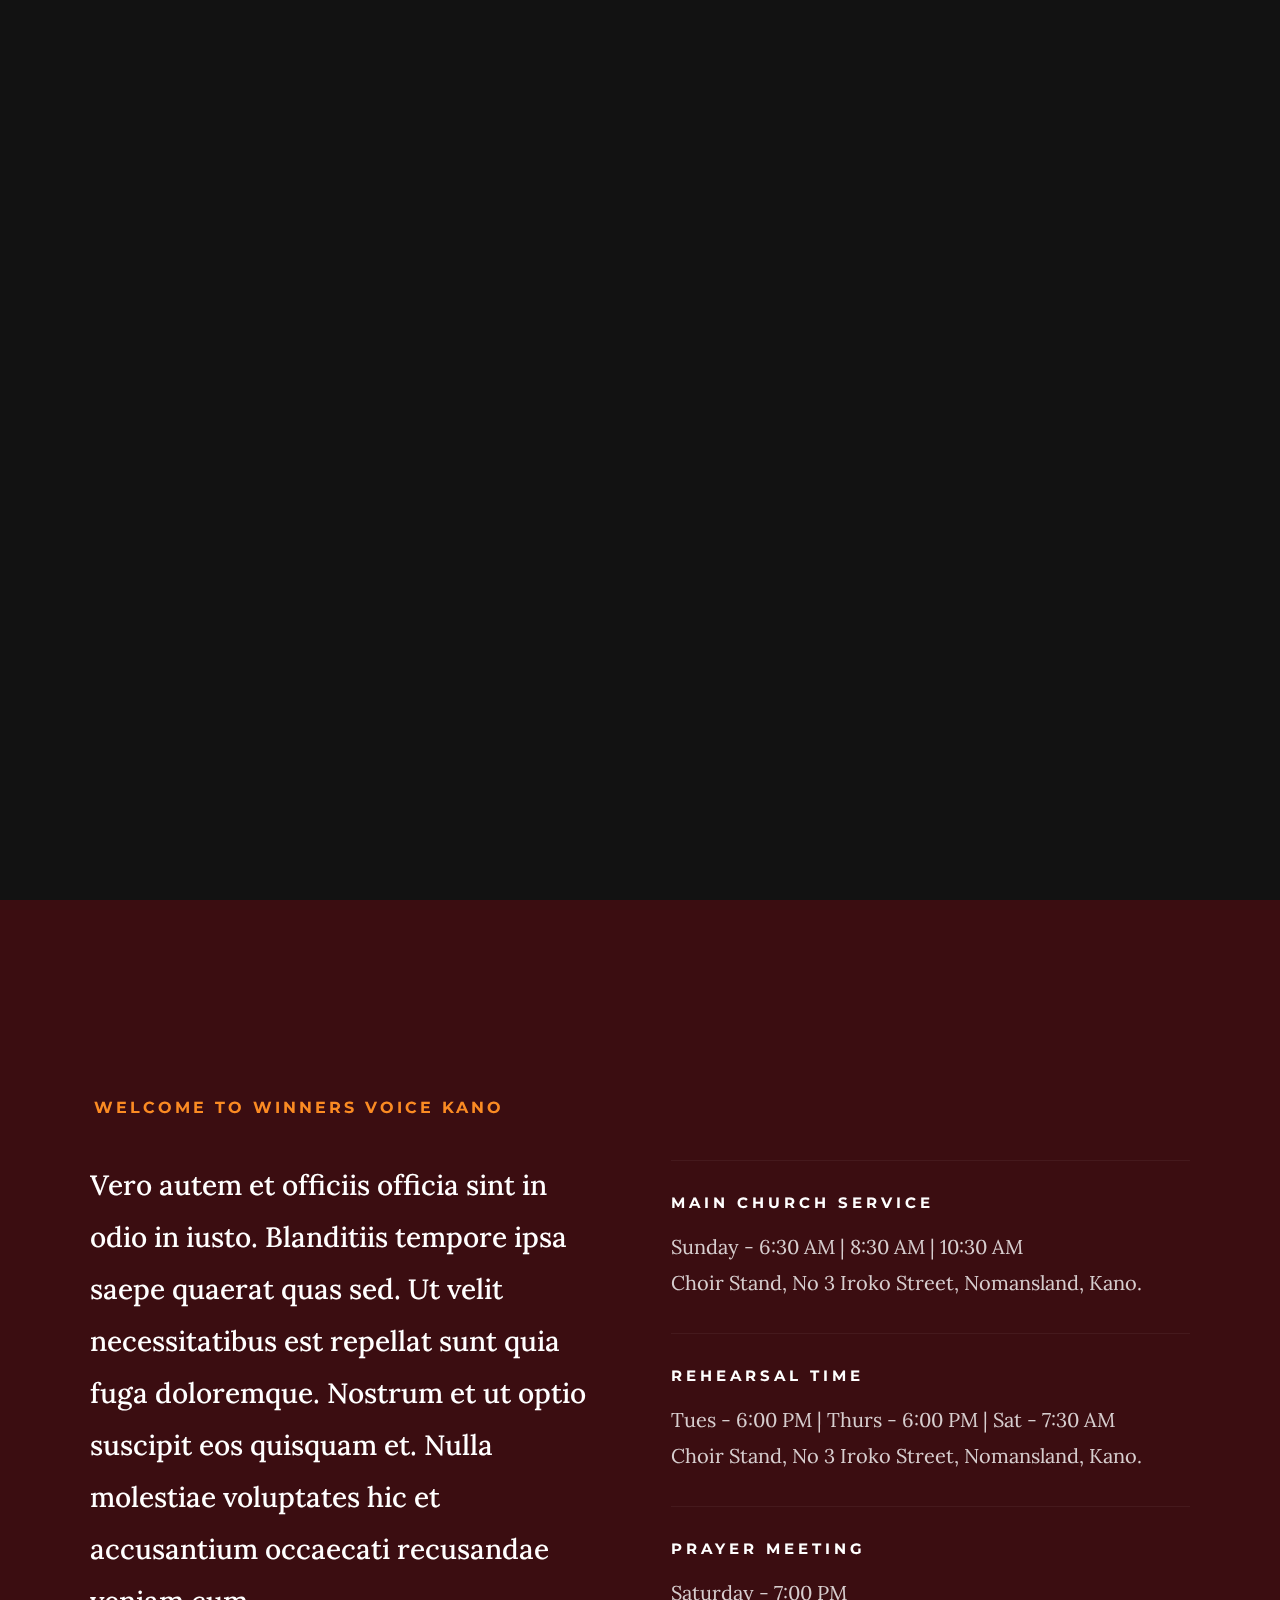
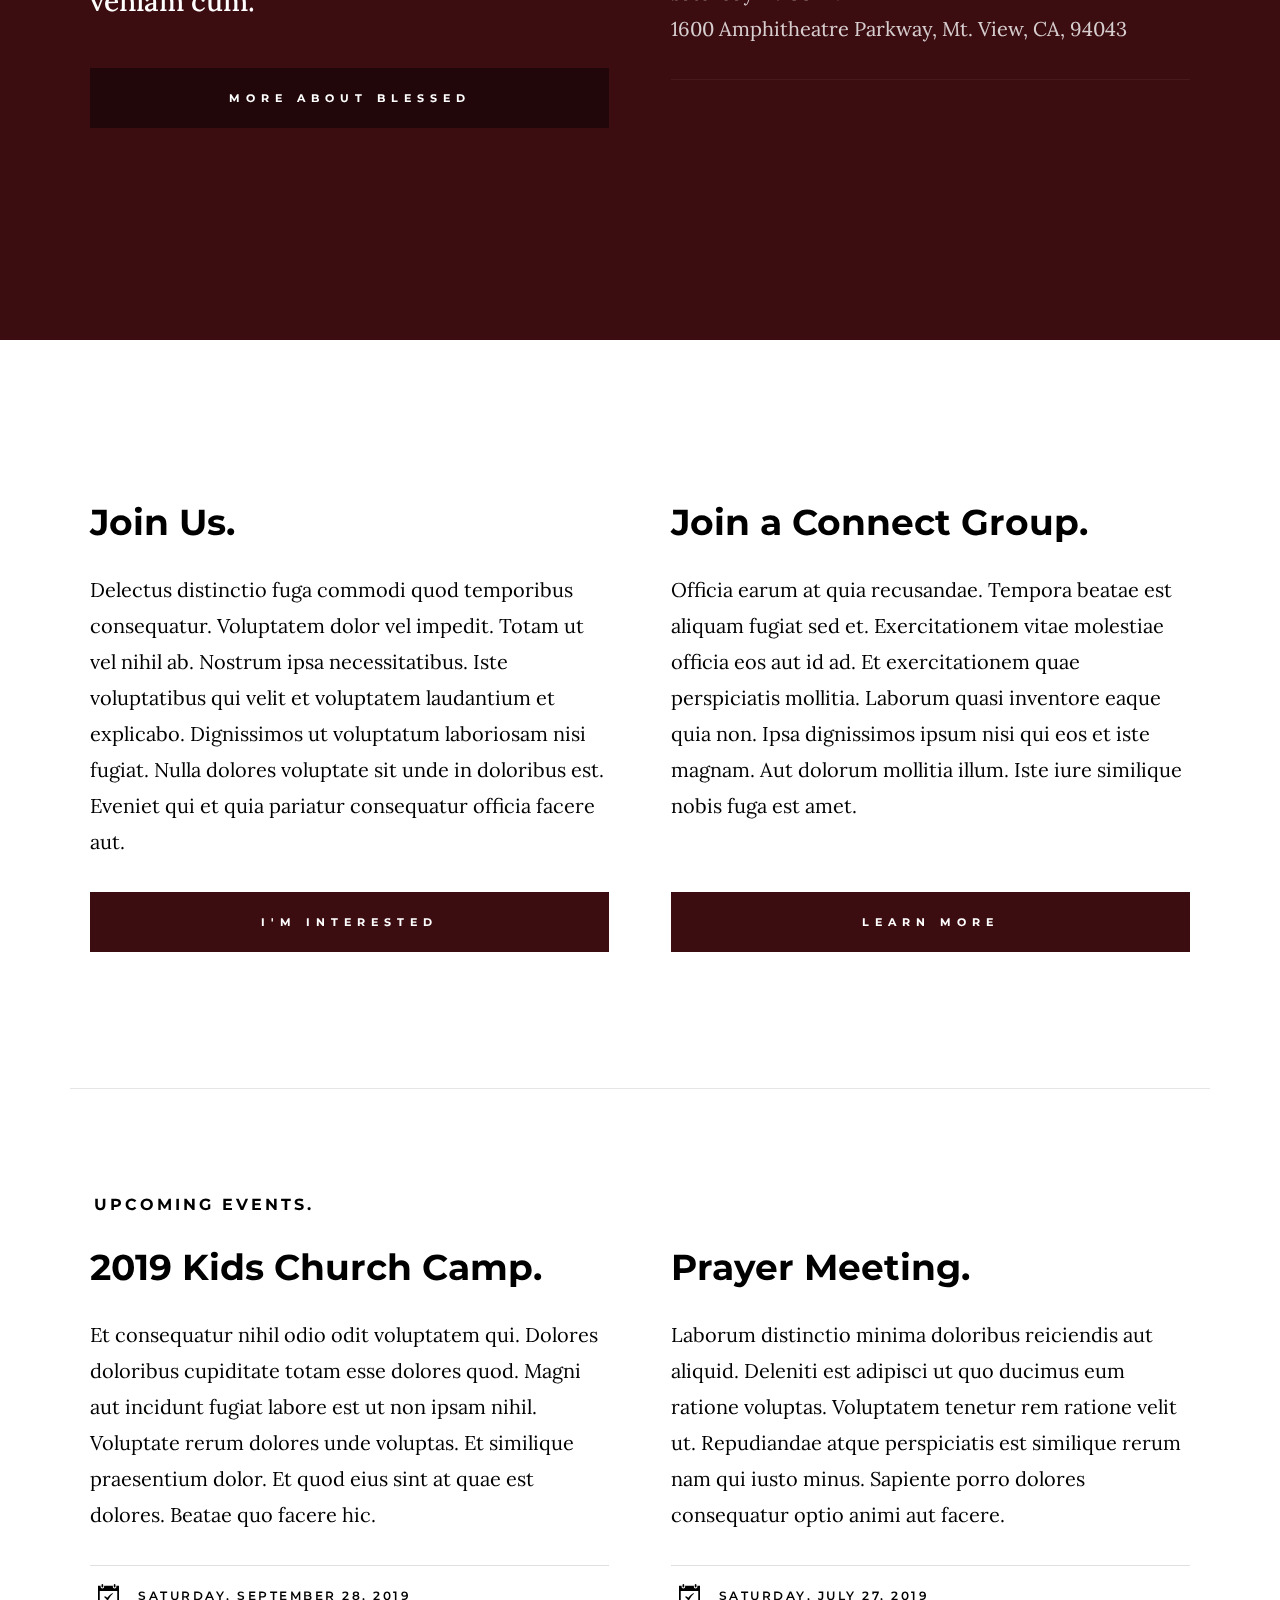
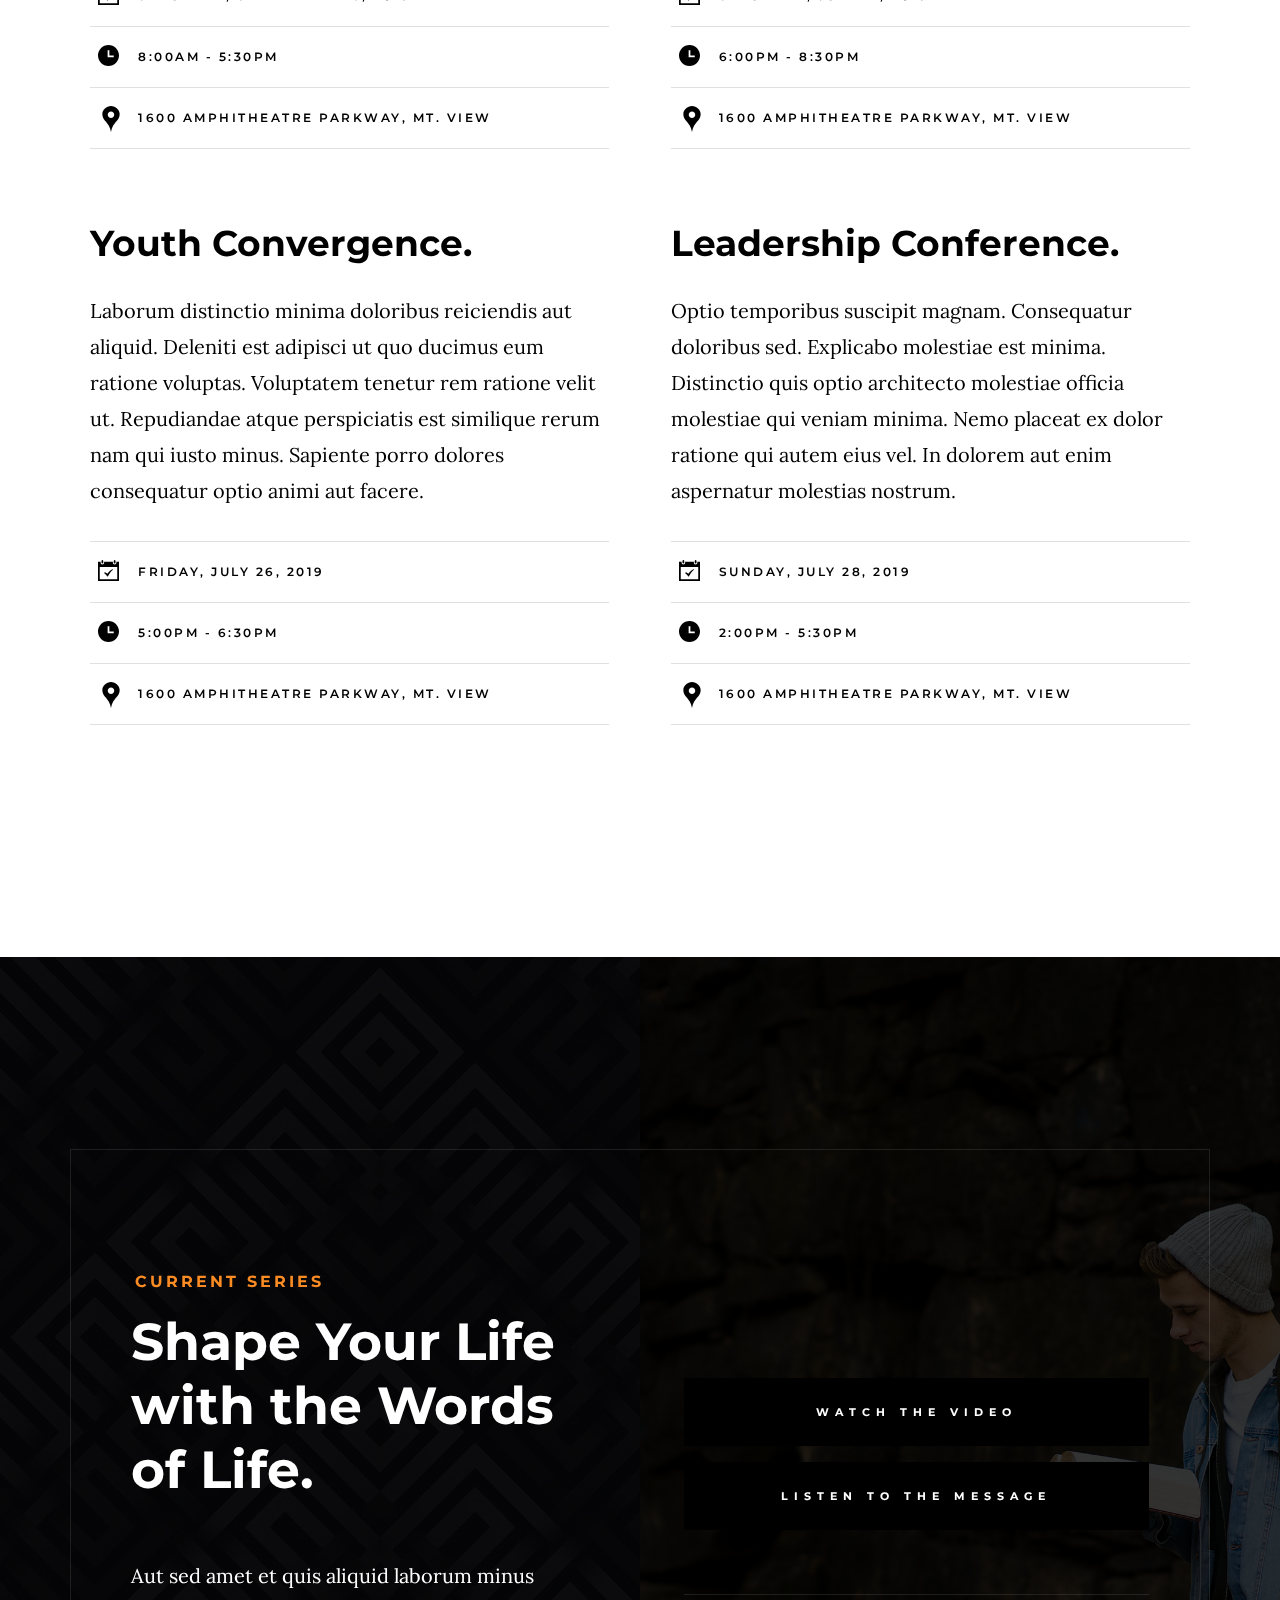
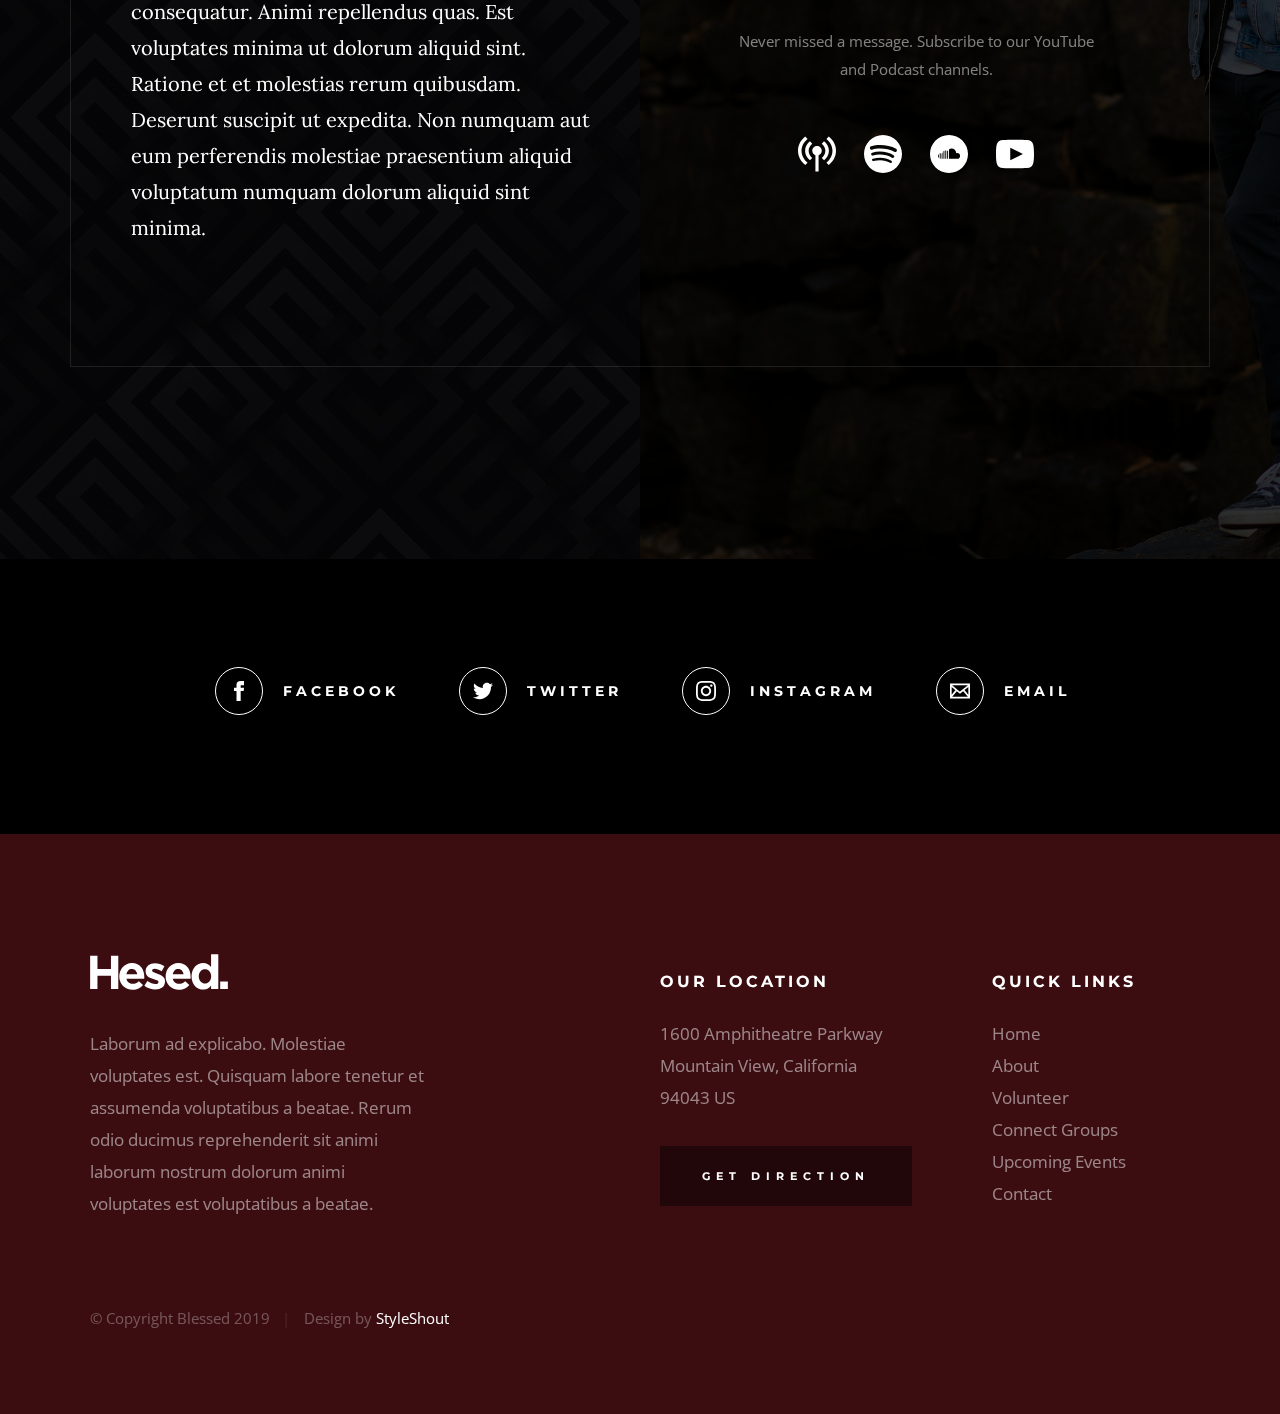
==== index.html @ c9f9454e "first commit" ====
<!DOCTYPE html>
<html class="no-js" lang="en">
<head>

    <!--- basic page needs
    ================================================== -->
    <meta charset="utf-8">
    <title>LFCKano</title>
    <meta name="description" content="">
    <meta name="author" content="">

    <!-- mobile specific metas
    ================================================== -->
    <meta name="viewport" content="width=device-width, initial-scale=1">

    <!-- CSS
    ================================================== -->
    <link rel="stylesheet" href="css/base.css">
    <link rel="stylesheet" href="css/main.css">

    <!-- script
    ================================================== -->
    <script src="js/modernizr.js"></script>

    <!-- favicons
    ================================================== -->
    <link rel="apple-touch-icon" sizes="180x180" href="apple-touch-icon.png">
    <link rel="icon" type="image/png" sizes="32x32" href="favicon-32x32.png">
    <link rel="icon" type="image/png" sizes="16x16" href="favicon-16x16.png">
    <link rel="manifest" href="site.webmanifest">

</head>

<body id="top">

    <!-- preloader
    ================================================== -->
    <div id="preloader">
        <div id="loader" class="dots-jump">
            <div></div>
            <div></div>
            <div></div>
        </div>
    </div>


    <!-- header
    ================================================== -->
    <header class="s-header">

        <div class="header-logo">
            <a class="site-logo" href="index.html">
                <h5 class="text-white">Winners Voices Kano</h5>
            </a>
        </div>

        <nav class="header-nav-wrap">
            <ul class="header-nav">
                <li class="current"><a href="index.html" title="Home">Home</a></li>
                <li><a href="about.html" title="About">About</a></li>
                <li><a href="events.html" title="Services">Events</a></li>
                <li><a href="contact.html" title="Contact us">Contact</a></li>	
            </ul>
        </nav>

        <a class="header-menu-toggle" href="#0"><span>Menu</span></a>

    </header> <!-- end s-header -->


    <!-- hero
    ================================================== -->
    <section class="s-hero" data-parallax="scroll" data-image-src="images/hero-bg-3000.jpg" data-natural-width=3000 data-natural-height=2000 data-position-y=center>

        <div class="hero-left-bar"></div>

        <div class="row hero-content">

            <div class="column large-full hero-content__text">
                <div>
                    <h1>
                        Caliberate 2024 <br><br>
                        <p class="font-32">
                            Knowing God 
                        For Yourself
                        </p> 
                        <p class="font-18">Dan 11:32, John 8:32, Prov 11:9</p>
                    </h1>
                    
                </div>

                <div class="hero-content__buttons">
                    <a href="events.html" class="btn btn--stroke">Upcoming Events</a>
                    <a href="about.html" class="btn btn--stroke">About Us</a>
                </div>
            </div> <!-- end hero-content__text -->

        </div> <!-- end hero-content -->

        <ul class="hero-social">
            <li class="hero-social__title">Follow Us</li>
            <li>
                <a href="#0" title="">Facebook</a>
            </li>
            <li>
                <a href="#0" title="">YouTube</a>
            </li>
            <li>
                <a href="#0" title="">Instagram</a>
            </li>
        </ul> <!-- end hero-social -->

        <div class="hero-scroll">
            <a href="#about" class="scroll-link smoothscroll">
                Scroll For More
            </a>
        </div> <!-- end hero-scroll -->

    </section> <!-- end s-hero -->


    <!-- about
    ================================================== -->
    <section id="about" class="s-about">

        <div class="row row-y-center about-content">

            <div class="column large-half medium-full">
                <h3 class="subhead">Welcome to Winners Voice Kano</h3>
                <p class="lead">
                Vero autem et officiis officia sint in odio in iusto. 
                Blanditiis tempore ipsa saepe quaerat quas sed. Ut velit 
                necessitatibus est repellat sunt quia fuga doloremque. 
                Nostrum et ut optio suscipit eos quisquam et. Nulla molestiae 
                voluptates hic et accusantium occaecati recusandae veniam cum.
                </p>
                <a href="about.html" class="btn btn--primary btn--about">More About Blessed</a>
            </div>

            <div class="column large-half medium-full">
                <ul class="about-sched">
                    <li>
                        <h4>Main Church Service</h4>
                        <p>
                        Sunday - 6:30 AM | 8:30 AM | 10:30 AM <br>
                        Choir Stand, No 3 Iroko Street, Nomansland, Kano.
                        </p>
                    </li>
                    <li>
                        <h4>Rehearsal Time</h4>
                        <p>
                        Tues - 6:00 PM | Thurs - 6:00 PM | Sat - 7:30 AM <br>
                        Choir Stand, No 3 Iroko Street, Nomansland, Kano.
                        </p>
                    </li>
                    <li>
                        <h4>Prayer Meeting</h4>
                        <p>
                        Saturday - 7:00 PM <br>
                        1600 Amphitheatre Parkway, Mt. View, CA, 94043
                        </p>
                    </li>
                </ul> <!-- end about-sched-->
            </div>

        </div> <!-- end about-content -->

    </section> <!-- end s-about -->


    <!-- connect
    ================================================== -->
    <section class="s-connect">

        <div class="row connect-content">
            <div class="column large-half tab-full">
                <h3 class="display-1">Join Us.</h3>
                <p>
                Delectus distinctio fuga commodi quod temporibus consequatur. 
                Voluptatem dolor vel impedit. Totam ut vel nihil ab. Nostrum ipsa 
                necessitatibus. Iste voluptatibus qui velit et voluptatem laudantium 
                et explicabo. Dignissimos ut voluptatum laboriosam nisi fugiat.
                Nulla dolores voluptate sit unde in doloribus est. Eveniet qui et 
                quia pariatur consequatur officia facere aut.
                </p>

                <a href="volunteer.html" class="btn btn--primary h-full-width">I'm Interested</a>
            </div>
            <div class="column large-half tab-full">
                <h3 class="display-1">Join a Connect Group.</h3>
                <p>
                Officia earum at quia recusandae. Tempora beatae est 
                aliquam fugiat sed et. Exercitationem vitae molestiae 
                officia eos aut id ad. Et exercitationem quae perspiciatis 
                mollitia. Laborum quasi inventore eaque quia non.
                Ipsa dignissimos ipsum nisi qui eos et iste magnam. Aut dolorum 
                mollitia illum. Iste iure similique nobis fuga est amet. 
                </p>

                <a href="connect-group.html" class="btn btn--primary h-full-width">Learn More</a>
            </div>
        </div> <!-- end connect-content  -->

    </section> <!-- end s-connect -->


    <!-- events
    ================================================== -->
    <section class="s-events">

        <div class="row events-header">
            <div class="column">
                <h2 class="subhead">Upcoming Events.</h2>
            </div>
        </div> <!-- end event-header -->

        <div class="row block-large-1-2 block-900-full events-list">

            <div class="column events-list__item">
                <h3 class="display-1 events-list__item-title">
                    <a href="#0" title="">2019 Kids Church Camp.</a>
                </h3>
                <p>
                Et consequatur nihil odio odit voluptatem qui. Dolores doloribus 
                cupiditate totam esse dolores quod. Magni aut incidunt fugiat 
                labore est ut non ipsam nihil. Voluptate rerum dolores unde 
                voluptas. Et similique praesentium dolor. Et quod 
                eius sint at quae est dolores. Beatae quo facere hic.
                </p>
                <ul class="events-list__meta">
                    <li class="events-list__meta-date">Saturday, September 28, 2019</li>
                    <li class="events-list__meta-time">8:00AM - 5:30PM</li>
                    <li class="events-list__meta-location">1600 Amphitheatre Parkway, Mt. View</li>
                </ul>
            </div> <!-- end events-list__item -->
            <div class="column events-list__item">
                <h3 class="display-1 events-list__item-title">
                    <a href="#0" title="">Prayer Meeting.</a>
                </h3>
                <p>
                Laborum distinctio minima doloribus reiciendis aut aliquid. 
                Deleniti est adipisci ut quo ducimus eum ratione voluptas. 
                Voluptatem tenetur rem ratione velit ut. Repudiandae atque 
                perspiciatis est similique rerum nam qui iusto minus. Sapiente 
                porro dolores consequatur optio animi aut facere.
                </p>
                <ul class="events-list__meta">
                    <li class="events-list__meta-date">Saturday, July 27, 2019</li>
                    <li class="events-list__meta-time">6:00PM - 8:30PM</li>
                    <li class="events-list__meta-location">1600 Amphitheatre Parkway, Mt. View</li>
                </ul>
            </div> <!-- end events-list__item -->
            <div class="column events-list__item">
                <h3 class="display-1 events-list__item-title">
                    <a href="#0" title="">Youth Convergence.</a>
                </h3>
                <p>
                Laborum distinctio minima doloribus reiciendis aut aliquid. 
                Deleniti est adipisci ut quo ducimus eum ratione voluptas. 
                Voluptatem tenetur rem ratione velit ut. Repudiandae atque 
                perspiciatis est similique rerum nam qui iusto minus. Sapiente 
                porro dolores consequatur optio animi aut facere.
                </p>
                <ul class="events-list__meta">
                    <li class="events-list__meta-date">Friday, July 26, 2019</li>
                    <li class="events-list__meta-time">5:00PM - 6:30PM</li>
                    <li class="events-list__meta-location">1600 Amphitheatre Parkway, Mt. View</li>
                </ul>
            </div> <!-- end events-list__item -->
            <div class="column events-list__item">
                <h3 class="display-1 events-list__item-title">
                    <a href="#0" title="">Leadership Conference.</a>
                </h3>
                <p>
                Optio temporibus suscipit magnam. Consequatur doloribus sed. 
                Explicabo molestiae est minima. Distinctio quis optio architecto 
                molestiae officia molestiae qui veniam minima. Nemo placeat ex 
                dolor ratione qui autem eius vel. In dolorem aut enim aspernatur 
                molestias nostrum.
                </p>
                <ul class="events-list__meta">
                    <li class="events-list__meta-date">Sunday, July 28, 2019</li>
                    <li class="events-list__meta-time">2:00PM - 5:30PM</li>
                    <li class="events-list__meta-location">1600 Amphitheatre Parkway, Mt. View</li>
                </ul>
            </div> <!-- end events-list__item -->

        </div> <!-- end events-list -->

    </section> <!-- end s-events -->


    <!-- series
    ================================================== -->
    <section class="s-series">

        <div class="series-img" style="background-image: url('images/series-2000.jpg');"></div>

        <div class="row row-y-center series-content">

            <div class="column large-half medium-full">
                <h3 class="subhead">Current Series</h3>
                <h2>Shape Your Life with the Words of Life.</h2>
                <p>
                Aut sed amet et quis aliquid laborum minus consequatur. Animi repellendus quas. 
                Est voluptates minima ut dolorum aliquid sint. Ratione et et molestias rerum 
                quibusdam. Deserunt suscipit ut expedita. Non numquam aut eum perferendis 
                molestiae praesentium aliquid voluptatum numquam dolorum aliquid sint minima.
                </p>
            </div> <!-- end column -->

            <div class="column large-half medium-full">
                <div class="series-content__buttons">
                    <a href="" class="btn btn--large h-full-width">Watch the Video</a>
                    <a href="" class="btn btn--large h-full-width">Listen To the Message</a>
                </div>

                <div class="series-content__subscribe">
                    <p>
                    Never missed a message. Subscribe to our YouTube and Podcast channels.
                    </p>
                    
                    <ul class="series-content__subscribe-links">
                        <li class="ss-apple-podcast"><a href="#0">Apple Podcast</a></li>
                        <li class="ss-spotify"><a href="#0">Spotify</a></li>
                        <li class="ss-soundcloud"><a href="#0">SoundCloud</a></li>
                        <li class="ss-youtube"><a href="#0">Youtube</a></li>
                    </ul>
                </div>
            </div> <!-- end column -->
            
        </div> <!-- series-content -->

    </section> <!-- end s-series -->


    <!-- Social
    ================================================== -->
    <section class="s-social">
            
        <div class="row social-content">
            <div class="column">
                <ul class="social-list">
                    <li class="social-list__item">
                        <a href="#0" title="">
                            <span class="social-list__icon social-list__icon--facebook"></span>
                            <span class="social-list__text">Facebook</span>
                        </a>
                    </li>
                    <li class="social-list__item">
                        <a href="#0" title="">
                            <span class="social-list__icon social-list__icon--twitter"></span>
                            <span class="social-list__text">Twitter</span>
                        </a>
                    </li>
                    <li class="social-list__item">
                        <a href="#0" title="">
                            <span class="social-list__icon social-list__icon--instagram"></span>
                            <span class="social-list__text">Instagram</span>
                        </a>
                    </li>
                    <li class="social-list__item">
                        <a href="#0" title="">
                            <span class="social-list__icon social-list__icon--email"></span>
                            <span class="social-list__text">Email</span>
                        </a>
                    </li>
                </ul>
            </div>
        </div> <!-- end social-content -->

    </section> <!-- end s-social -->


    <!-- footer
    ================================================== -->
    <footer class="s-footer">

        <div class="row footer-top">
            <div class="column large-4 medium-5 tab-full">
                <div class="footer-logo">
                    <a class="site-footer-logo" href="index.html">
                        <img src="images/logo.svg" alt="Homepage">
                    </a>
                </div>  <!-- footer-logo -->
                <p>
                Laborum ad explicabo. Molestiae voluptates est. Quisquam labore tenetur 
                et assumenda voluptatibus a beatae. Rerum odio ducimus reprehenderit 
                sit animi laborum nostrum dolorum animi voluptates est voluptatibus a beatae. 
                </p>
            </div>
            <div class="column large-half tab-full">
                <div class="row">
                    <div class="column large-7 medium-full">
                        <h4 class="h6">Our Location</h4>
                        <p>
                        1600 Amphitheatre Parkway <br>
                        Mountain View, California <br>
                        94043 US
                        </p>
        
                        <p>
                        <a href="https://goo.gl/maps/bc7C7eYtSmnNs6216" target="_blank" class="btn btn--footer">Get Direction</a>
                        </p>
                    </div>
                    <div class="column large-5 medium-full">
                        <h4 class="h6">Quick Links</h4>
                        <ul class="footer-list">
                            <li><a href="index.html">Home</a></li>
                            <li><a href="about.html">About</a></li>
                            <li><a href="volunteer.html">Volunteer</a></li>
                            <li><a href="connect-group.html">Connect Groups</a></li>
                            <li><a href="events.html">Upcoming Events</a></li>
                            <li><a href="contact.html">Contact</a></li>
                        </ul>
                    </div>
                </div>
            </div>
        </div> <!-- end footer-top -->

        <div class="row footer-bottom">
            <div class="column ss-copyright">
                <span>© Copyright Blessed 2019</span> 
                <span>Design by <a href="https://www.styleshout.com/">StyleShout</a></span>
            </div>
        </div> <!-- footer-bottom -->

        <div class="ss-go-top">
            <a class="smoothscroll" title="Back to Top" href="#top">
                <svg xmlns="http://www.w3.org/2000/svg" width="24" height="24" viewBox="0 0 24 24"><path d="M12 0l8 9h-6v15h-4v-15h-6z"/></svg>
            </a>
        </div> <!-- ss-go-top -->

    </footer> <!-- end s-footer -->


    <!-- Java Script
    ================================================== -->
    <script src="js/jquery-3.2.1.min.js"></script>
    <script src="js/plugins.js"></script>
    <script src="js/main.js"></script>

</body>
---- css/base.css ----
/* =================================================================== 
 *  Blessed Base Stylesheet
 *  Ver. 1.0.0
 *  07-25-2019
 *  ------------------------------------------------------------------
 *
 *  TOC:
 *	# imports 
 *	# normalize
 *	# grid v2.1.0
 *	# block grids
 *	# MISC
 *
 * =================================================================== */

/* ===================================================================
 * # imports 
 *
 * ------------------------------------------------------------------- */
@import url("https://fonts.googleapis.com/css?family=Montserrat:400,500,600,700|Open+Sans:300,400,500,600,700|Lora:400,400i,700,700i&display=swap");


/* ==========================================================================
 * # normalize
 * normalize.css v8.0.1 | MIT License |
 * github.com/necolas/normalize.css
 *
 * -------------------------------------------------------------------------- */

/* ------------------------------------------------------------------- 
 * ## document
 * ------------------------------------------------------------------- */

/* 1. Correct the line height in all browsers.
 * 2. Prevent adjustments of font size after orientation changes in iOS.*/
html {
	line-height: 1.15;  /* 1 */
	-webkit-text-size-adjust: 100%;  /* 2 */
}

/* ------------------------------------------------------------------- 
 * ## sections
 * ------------------------------------------------------------------- */

/* Remove the margin in all browsers. */
body {
	margin: 0;
}

/* Render the `main` element consistently in IE. */
main {
	display: block;
}

/* Correct the font size and margin on `h1` elements within `section` and
 * `article` contexts in Chrome, Firefox, and Safari. */
h1 {
	font-size: 2em;
	margin: 0.67em 0;
}

/* ------------------------------------------------------------------- 
 * ## grouping
 * ------------------------------------------------------------------- */

/* 1. Add the correct box sizing in Firefox.
 * 2. Show the overflow in Edge and IE. */
hr {
	box-sizing: content-box;  /* 1 */
	height: 0;  /* 1 */
	overflow: visible;  /* 2 */
}

/* 1. Correct the inheritance and scaling of font size in all browsers.
 * 2. Correct the odd `em` font sizing in all browsers. */
pre {
	font-family: monospace, monospace;  /* 1 */
	font-size: 1em;  /* 2 */
}

/* ------------------------------------------------------------------- 
 * ## text-level semantics
 * ------------------------------------------------------------------- */

/* Remove the gray background on active links in IE 10. */
a {
	background-color: transparent;
}

/* 1. Remove the bottom border in Chrome 57-
 * 2. Add the correct text decoration in Chrome, Edge, IE, Opera, and Safari. */
abbr[title] {
	border-bottom: none;  /* 1 */
	text-decoration: underline;  /* 2 */
	text-decoration: underline dotted;  /* 2 */
}

/* Add the correct font weight in Chrome, Edge, and Safari. */
b,
strong {
	font-weight: bolder;
}

/* 1. Correct the inheritance and scaling of font size in all browsers.
 * 2. Correct the odd `em` font sizing in all browsers. */
code,
kbd,
samp {
	font-family: monospace, monospace;  /* 1 */
	font-size: 1em;  /* 2 */
}

/* Add the correct font size in all browsers. */
small {
	font-size: 80%;
}

/* Prevent `sub` and `sup` elements from affecting the line height in
 * all browsers. */
sub,
sup {
	font-size: 75%;
	line-height: 0;
	position: relative;
	vertical-align: baseline;
}

sub {
	bottom: -0.25em;
}

sup {
	top: -0.5em;
}

/* ------------------------------------------------------------------- 
 * ## embedded content
 * ------------------------------------------------------------------- */

/* Remove the border on images inside links in IE 10. */
img {
	border-style: none;
}

/* ------------------------------------------------------------------- 
 * ## forms
 * ------------------------------------------------------------------- */

/* 1. Change the font styles in all browsers.
 * 2. Remove the margin in Firefox and Safari. */
button,
input,
optgroup,
select,
textarea {
	font-family: inherit;  /* 1 */
	font-size: 100%;  /* 1 */
	line-height: 1.15;  /* 1 */
	margin: 0;  /* 2 */
}

/* Show the overflow in IE.
 * 1. Show the overflow in Edge. */
button,
input {

	/* 1 */
	overflow: visible;
}

/* Remove the inheritance of text transform in Edge, Firefox, and IE.
 * 1. Remove the inheritance of text transform in Firefox. */
button,
select {

	/* 1 */
	text-transform: none;
}

/* Correct the inability to style clickable types in iOS and Safari. */
button,
[type="button"],
[type="reset"],
[type="submit"] {
	-webkit-appearance: button;
}

/* Remove the inner border and padding in Firefox. */
button::-moz-focus-inner,
[type="button"]::-moz-focus-inner,
[type="reset"]::-moz-focus-inner,
[type="submit"]::-moz-focus-inner {
	border-style: none;
	padding: 0;
}

/* Restore the focus styles unset by the previous rule. */
button:-moz-focusring,
[type="button"]:-moz-focusring,
[type="reset"]:-moz-focusring,
[type="submit"]:-moz-focusring {
	outline: 1px dotted ButtonText;
}

/* Correct the padding in Firefox. */
fieldset {
	padding: 0.35em 0.75em 0.625em;
}

/* 1. Correct the text wrapping in Edge and IE.
 * 2. Correct the color inheritance from `fieldset` elements in IE.
 * 3. Remove the padding so developers are not caught out when they zero out
 *    `fieldset` elements in all browsers. */
legend {
	box-sizing: border-box;  /* 1 */
	color: inherit;  /* 2 */
	display: table;  /* 1 */
	max-width: 100%;  /* 1 */
	padding: 0;  /* 3 */
	white-space: normal;  /* 1 */
}

/* Add the correct vertical alignment in Chrome, Firefox, and Opera. */
progress {
	vertical-align: baseline;
}

/* Remove the default vertical scrollbar in IE 10+. */
textarea {
	overflow: auto;
}

.font-32 {
	font-size: 32px;
}
.font-18 {
	font-size: 18px;
}
/* 1. Add the correct box sizing in IE 10.
 * 2. Remove the padding in IE 10. */
[type="checkbox"],
[type="radio"] {
	box-sizing: border-box;  /* 1 */
	padding: 0;  /* 2 */
}

/* Correct the cursor style of increment and decrement buttons in Chrome. */
[type="number"]::-webkit-inner-spin-button,
[type="number"]::-webkit-outer-spin-button {
	height: auto;
}

/* 1. Correct the odd appearance in Chrome and Safari.
 * 2. Correct the outline style in Safari. */
[type="search"] {
	-webkit-appearance: textfield;  /* 1 */
	outline-offset: -2px;  /* 2 */
}

/* Remove the inner padding in Chrome and Safari on macOS. */
[type="search"]::-webkit-search-decoration {
	-webkit-appearance: none;
}

/* 1. Correct the inability to style clickable types in iOS and Safari.
 * 2. Change font properties to `inherit` in Safari. */
::-webkit-file-upload-button {
	-webkit-appearance: button;  /* 1 */
	font: inherit;  /* 2 */
}

/* ------------------------------------------------------------------- 
 * ## interactive
 * ------------------------------------------------------------------- */

/* Add the correct display in Edge, IE 10+, and Firefox. */
details {
	display: block;
}

/* Add the correct display in all browsers. */
summary {
	display: list-item;
}

/* ------------------------------------------------------------------- 
 * ## misc
 * ------------------------------------------------------------------- */

/* Add the correct display in IE 10+. */
template {
	display: none;
}

/* Add the correct display in IE 10. */
[hidden] {
	display: none;
}


/* ===================================================================
 * # basic/base setup styles
 *
 * ------------------------------------------------------------------- */
html {
	font-size: 62.5%;
	box-sizing: border-box;
}

*,
*::before,
*::after {
	box-sizing: inherit;
}

body {
	font-weight: normal;
	line-height: 1;
	word-wrap: break-word;
	-moz-font-smoothing: grayscale;
	-moz-osx-font-smoothing: grayscale;
	-webkit-font-smoothing: antialiased;
	-webkit-overflow-scrolling: touch;
	-webkit-text-size-adjust: none;
}

/* ------------------------------------------------------------------- 
 * ## Media
 * ------------------------------------------------------------------- */
svg,
img,
video
embed,
iframe,
object {
	max-width: 100%;
	height: auto;
}

/* ------------------------------------------------------------------- 
 * ## Typography resets 
 * ------------------------------------------------------------------- */
div,
dl,
dt,
dd,
ul,
ol,
li,
h1,
h2,
h3,
h4,
h5,
h6,
pre,
form,
p,
blockquote,
th,
td {
	margin: 0;
	padding: 0;
}

p {
	font-size: inherit;
	text-rendering: optimizeLegibility;
}

em,
i {
	font-style: italic;
	line-height: inherit;
}

strong,
b {
	font-weight: bold;
	line-height: inherit;
}

small {
	font-size: 60%;
	line-height: inherit;
}

ol,
ul {
	list-style: none;
}

li {
	display: block;
}

/* ------------------------------------------------------------------- 
 * ## links
 * ------------------------------------------------------------------- */
a {
	text-decoration: none;
	line-height: inherit;
}

a img {
	border: none;
}

/* ------------------------------------------------------------------- 
 * ## inputs
 * ------------------------------------------------------------------- */
fieldset {
	margin: 0;
	padding: 0;
}

input[type="email"],
input[type="number"],
input[type="search"],
input[type="text"],
input[type="tel"],
input[type="url"],
input[type="password"],
textarea {
	-webkit-appearance: none;
	-moz-appearance: none;
	appearance: none;
}


/* ===================================================================
 * # grid v2.1.0
 *
 *   -----------------------------------------------------------------
 * - Grid breakpoints are based on MAXIMUM WIDTH media queries, 
 *   meaning they apply to that one breakpoint and ALL THOSE BELOW IT.
 * - Grid columns without a specified width will automatically layout 
 *   as equal width columns.
 * ------------------------------------------------------------------- */

/* rows
 * ------------------------------------- */
.row {
	width: 89%;
	max-width: 1340px;
	margin: 0 auto;
	display: -ms-flexbox;
	display: -webkit-flex;
	display: flex;
	-webkit-flex-flow: row wrap;
	-ms-flex-flow: row wrap;
	flex-flow: row wrap;
}

.row .row {
	width: auto;
	max-width: none;
	margin-left: -20px;
	margin-right: -20px;
}

/* columns
 * -------------------------------------- */
.column {
	-webkit-flex: 1 1 0%;
	-ms-flex: 1 1 0%;
	flex: 1 1 0%;
	padding: 0 20px;
}

.collapse > .column,
.column.collapse {
	padding: 0;
}

/* flex row containers utility classes
 * ----------------------------------------- */
.row.row-wrap {
	-webkit-flex-wrap: wrap;
	-ms-flex-wrap: wrap;
	flex-wrap: wrap;
}

.row.row-nowrap {
	-webkit-flex-wrap: nowrap;
	-ms-flex-wrap: none;
	flex-wrap: nowrap;
}

.row.row-y-top {
	-webkit-align-items: flex-start;
	-ms-flex-align: start;
	align-items: flex-start;
}

.row.row-y-bottom {
	-webkit-align-items: flex-end;
	-ms-flex-align: end;
	align-items: flex-end;
}

.row.row-y-center {
	-webkit-align-items: center;
	-ms-flex-align: center;
	align-items: center;
}

.row.row-stretch {
	-webkit-align-items: stretch;
	-ms-flex-align: stretch;
	align-items: stretch;
}

.row.row-baseline {
	-webkit-align-items: baseline;
	-ms-flex-align: baseline;
	align-items: baseline;
}

.row.row-x-left {
	-ms-flex-pack: start;
	-webkit-justify-content: flex-start;
	justify-content: flex-start;
}

.row.row-x-right {
	-ms-flex-pack: end;
	-webkit-justify-content: flex-end;
	justify-content: flex-end;
}

.row.row-x-center {
	-ms-flex-pack: center;
	-webkit-justify-content: center;
	justify-content: center;
}

/* flex item utility alignment classes
 * ----------------------------------------- */
.align-center {
	margin: auto;
	-webkit-align-self: center;
	-ms-flex-item-align: center;
	align-self: center;
}

.align-left {
	margin-right: auto;
	-webkit-align-self: center;
	-ms-flex-item-align: center;
	align-self: center;
}

.align-right {
	margin-left: auto;
	-webkit-align-self: center;
	-ms-flex-item-align: center;
	align-self: center;
}

.align-x-center {
	margin-right: auto;
	margin-left: auto;
}

.align-x-left {
	margin-right: auto;
}

.align-x-right {
	margin-left: auto;
}

.align-y-center {
	-webkit-align-self: center;
	-ms-flex-item-align: center;
	align-self: center;
}

.align-y-top {
	-webkit-align-self: flex-start;
	-ms-flex-item-align: start;
	align-self: flex-start;
}

.align-y-bottom {
	-webkit-align-self: flex-end;
	-ms-flex-item-align: end;
	align-self: flex-end;
}

/* large screen column widths 
 * -------------------------------------- */
.large-1 {
	-webkit-flex: 0 0 8.33333%;
	-ms-flex: 0 0 8.33333%;
	flex: 0 0 8.33333%;
	max-width: 8.33333%;
}

.large-2 {
	-webkit-flex: 0 0 16.66667%;
	-ms-flex: 0 0 16.66667%;
	flex: 0 0 16.66667%;
	max-width: 16.66667%;
}

.large-3 {
	-webkit-flex: 0 0 25%;
	-ms-flex: 0 0 25%;
	flex: 0 0 25%;
	max-width: 25%;
}

.large-4 {
	-webkit-flex: 0 0 33.33333%;
	-ms-flex: 0 0 33.33333%;
	flex: 0 0 33.33333%;
	max-width: 33.33333%;
}

.large-5 {
	-webkit-flex: 0 0 41.66667%;
	-ms-flex: 0 0 41.66667%;
	flex: 0 0 41.66667%;
	max-width: 41.66667%;
}

.large-6,
.large-half {
	-webkit-flex: 0 0 50%;
	-ms-flex: 0 0 50%;
	flex: 0 0 50%;
	max-width: 50%;
}

.large-7 {
	-webkit-flex: 0 0 58.33333%;
	-ms-flex: 0 0 58.33333%;
	flex: 0 0 58.33333%;
	max-width: 58.33333%;
}

.large-8 {
	-webkit-flex: 0 0 66.66667%;
	-ms-flex: 0 0 66.66667%;
	flex: 0 0 66.66667%;
	max-width: 66.66667%;
}

.large-9 {
	-webkit-flex: 0 0 75%;
	-ms-flex: 0 0 75%;
	flex: 0 0 75%;
	max-width: 75%;
}

.large-10 {
	-webkit-flex: 0 0 83.33333%;
	-ms-flex: 0 0 83.33333%;
	flex: 0 0 83.33333%;
	max-width: 83.33333%;
}

.large-11 {
	-webkit-flex: 0 0 91.66667%;
	-ms-flex: 0 0 91.66667%;
	flex: 0 0 91.66667%;
	max-width: 91.66667%;
}

.large-12,
.large-full {
	-webkit-flex: 0 0 100%;
	-ms-flex: 0 0 100%;
	flex: 0 0 100%;
	max-width: 100%;
}

/* ------------------------------------------------------------------- 
 * ## medium screen devices
 * ------------------------------------------------------------------- */
@media screen and (max-width:1200px) {
	.row .row {
		margin-left: -16px;
		margin-right: -16px;
	}

	.column {
		padding: 0 16px;
	}

	.medium-1 {
		-webkit-flex: 0 0 8.33333%;
		-ms-flex: 0 0 8.33333%;
		flex: 0 0 8.33333%;
		max-width: 8.33333%;
	}

	.medium-2 {
		-webkit-flex: 0 0 16.66667%;
		-ms-flex: 0 0 16.66667%;
		flex: 0 0 16.66667%;
		max-width: 16.66667%;
	}

	.medium-3 {
		-webkit-flex: 0 0 25%;
		-ms-flex: 0 0 25%;
		flex: 0 0 25%;
		max-width: 25%;
	}

	.medium-4 {
		-webkit-flex: 0 0 33.33333%;
		-ms-flex: 0 0 33.33333%;
		flex: 0 0 33.33333%;
		max-width: 33.33333%;
	}

	.medium-5 {
		-webkit-flex: 0 0 41.66667%;
		-ms-flex: 0 0 41.66667%;
		flex: 0 0 41.66667%;
		max-width: 41.66667%;
	}

	.medium-6,
	.medium-half {
		-webkit-flex: 0 0 50%;
		-ms-flex: 0 0 50%;
		flex: 0 0 50%;
		max-width: 50%;
	}

	.medium-7 {
		-webkit-flex: 0 0 58.33333%;
		-ms-flex: 0 0 58.33333%;
		flex: 0 0 58.33333%;
		max-width: 58.33333%;
	}

	.medium-8 {
		-webkit-flex: 0 0 66.66667%;
		-ms-flex: 0 0 66.66667%;
		flex: 0 0 66.66667%;
		max-width: 66.66667%;
	}

	.medium-9 {
		-webkit-flex: 0 0 75%;
		-ms-flex: 0 0 75%;
		flex: 0 0 75%;
		max-width: 75%;
	}

	.medium-10 {
		-webkit-flex: 0 0 83.33333%;
		-ms-flex: 0 0 83.33333%;
		flex: 0 0 83.33333%;
		max-width: 83.33333%;
	}

	.medium-11 {
		-webkit-flex: 0 0 91.66667%;
		-ms-flex: 0 0 91.66667%;
		flex: 0 0 91.66667%;
		max-width: 91.66667%;
	}

	.medium-12,
	.medium-full {
		-webkit-flex: 0 0 100%;
		-ms-flex: 0 0 100%;
		flex: 0 0 100%;
		max-width: 100%;
	}

	.font-32 {
		font-size: 24px;
	}

}

/* ------------------------------------------------------------------- 
 * ## tablets
 * ------------------------------------------------------------------- */
@media screen and (max-width:800px) {
	.tab-1 {
		-webkit-flex: 0 0 8.33333%;
		-ms-flex: 0 0 8.33333%;
		flex: 0 0 8.33333%;
		max-width: 8.33333%;
	}

	.tab-2 {
		-webkit-flex: 0 0 16.66667%;
		-ms-flex: 0 0 16.66667%;
		flex: 0 0 16.66667%;
		max-width: 16.66667%;
	}

	.tab-3 {
		-webkit-flex: 0 0 25%;
		-ms-flex: 0 0 25%;
		flex: 0 0 25%;
		max-width: 25%;
	}

	.tab-4 {
		-webkit-flex: 0 0 33.33333%;
		-ms-flex: 0 0 33.33333%;
		flex: 0 0 33.33333%;
		max-width: 33.33333%;
	}

	.tab-5 {
		-webkit-flex: 0 0 41.66667%;
		-ms-flex: 0 0 41.66667%;
		flex: 0 0 41.66667%;
		max-width: 41.66667%;
	}

	.tab-6,
	.tab-half {
		-webkit-flex: 0 0 50%;
		-ms-flex: 0 0 50%;
		flex: 0 0 50%;
		max-width: 50%;
	}

	.tab-7 {
		-webkit-flex: 0 0 58.33333%;
		-ms-flex: 0 0 58.33333%;
		flex: 0 0 58.33333%;
		max-width: 58.33333%;
	}

	.tab-8 {
		-webkit-flex: 0 0 66.66667%;
		-ms-flex: 0 0 66.66667%;
		flex: 0 0 66.66667%;
		max-width: 66.66667%;
	}

	.tab-9 {
		-webkit-flex: 0 0 75%;
		-ms-flex: 0 0 75%;
		flex: 0 0 75%;
		max-width: 75%;
	}

	.tab-10 {
		-webkit-flex: 0 0 83.33333%;
		-ms-flex: 0 0 83.33333%;
		flex: 0 0 83.33333%;
		max-width: 83.33333%;
	}

	.tab-11 {
		-webkit-flex: 0 0 91.66667%;
		-ms-flex: 0 0 91.66667%;
		flex: 0 0 91.66667%;
		max-width: 91.66667%;
	}

	.tab-12,
	.tab-full {
		-webkit-flex: 0 0 100%;
		-ms-flex: 0 0 100%;
		flex: 0 0 100%;
		max-width: 100%;
	}

	.hide-on-tablet {
		display: none;
	}

	.font-32 {
		font-size: 24px;
	}

}

/* ------------------------------------------------------------------- 
 * ## mobile devices 
 * ------------------------------------------------------------------- */
@media screen and (max-width:600px) {
	.row {
		width: 100%;
		padding-left: 25px;
		padding-right: 25px;
	}

	.row .row {
		margin-left: -10px;
		margin-right: -10px;
		padding-left: 0;
		padding-right: 0;
	}

	.column {
		padding: 0 10px;
	}

	.mob-1 {
		-webkit-flex: 0 0 8.33333%;
		-ms-flex: 0 0 8.33333%;
		flex: 0 0 8.33333%;
		max-width: 8.33333%;
	}

	.mob-2 {
		-webkit-flex: 0 0 16.66667%;
		-ms-flex: 0 0 16.66667%;
		flex: 0 0 16.66667%;
		max-width: 16.66667%;
	}

	.mob-3 {
		-webkit-flex: 0 0 25%;
		-ms-flex: 0 0 25%;
		flex: 0 0 25%;
		max-width: 25%;
	}

	.mob-4 {
		-webkit-flex: 0 0 33.33333%;
		-ms-flex: 0 0 33.33333%;
		flex: 0 0 33.33333%;
		max-width: 33.33333%;
	}

	.mob-5 {
		-webkit-flex: 0 0 41.66667%;
		-ms-flex: 0 0 41.66667%;
		flex: 0 0 41.66667%;
		max-width: 41.66667%;
	}

	.mob-6,
	.mob-half {
		-webkit-flex: 0 0 50%;
		-ms-flex: 0 0 50%;
		flex: 0 0 50%;
		max-width: 50%;
	}

	.mob-7 {
		-webkit-flex: 0 0 58.33333%;
		-ms-flex: 0 0 58.33333%;
		flex: 0 0 58.33333%;
		max-width: 58.33333%;
	}

	.mob-8 {
		-webkit-flex: 0 0 66.66667%;
		-ms-flex: 0 0 66.66667%;
		flex: 0 0 66.66667%;
		max-width: 66.66667%;
	}

	.mob-9 {
		-webkit-flex: 0 0 75%;
		-ms-flex: 0 0 75%;
		flex: 0 0 75%;
		max-width: 75%;
	}

	.mob-10 {
		-webkit-flex: 0 0 83.33333%;
		-ms-flex: 0 0 83.33333%;
		flex: 0 0 83.33333%;
		max-width: 83.33333%;
	}

	.mob-11 {
		-webkit-flex: 0 0 91.66667%;
		-ms-flex: 0 0 91.66667%;
		flex: 0 0 91.66667%;
		max-width: 91.66667%;
	}

	.mob-12,
	.mob-full {
		-webkit-flex: 0 0 100%;
		-ms-flex: 0 0 100%;
		flex: 0 0 100%;
		max-width: 100%;
	}

	.hide-on-mobile {
		display: none;
	}
	.font-32 {
		font-size: 24px;
	}

}

/* ------------------------------------------------------------------- 
 * ## small mobile devices <= 400px
 * ------------------------------------------------------------------- */
@media screen and (max-width:400px) {
	.row {
		padding-left: 22px;
		padding-right: 22px;
	}

	.row .row {
		margin-left: 0;
		margin-right: 0;
	}

	.column {
		-webkit-flex: 0 0 100%;
		-ms-flex: 0 0 100%;
		flex: 0 0 100%;
		max-width: 100%;
		width: 100%;
		margin-left: 0;
		margin-right: 0;
		padding: 0;
	}

}


/* ===================================================================
 * # block grids
 *
 * -------------------------------------------------------------------
 * Equally-sized columns define at parent/row level.
 * ------------------------------------------------------------------- */
.block-large-1-8 > .column {
	-webkit-flex: 0 0 12.5%;
	-ms-flex: 0 0 12.5%;
	flex: 0 0 12.5%;
	max-width: 12.5%;
}

.block-large-1-6 > .column {
	-webkit-flex: 0 0 16.66667%;
	-ms-flex: 0 0 16.66667%;
	flex: 0 0 16.66667%;
	max-width: 16.66667%;
}

.block-large-1-5 > .column {
	-webkit-flex: 0 0 20%;
	-ms-flex: 0 0 20%;
	flex: 0 0 20%;
	max-width: 20%;
}

.block-large-1-4 > .column {
	-webkit-flex: 0 0 25%;
	-ms-flex: 0 0 25%;
	flex: 0 0 25%;
	max-width: 25%;
}

.block-large-1-3 > .column {
	-webkit-flex: 0 0 33.33333%;
	-ms-flex: 0 0 33.33333%;
	flex: 0 0 33.33333%;
	max-width: 33.33333%;
}

.block-large-1-2 > .column {
	-webkit-flex: 0 0 50%;
	-ms-flex: 0 0 50%;
	flex: 0 0 50%;
	max-width: 50%;
}

.block-large-full > .column {
	-webkit-flex: 0 0 100%;
	-ms-flex: 0 0 100%;
	flex: 0 0 100%;
	max-width: 100%;
}

/* ------------------------------------------------------------------- 
 * ## block grids - medium screen devices
 * ------------------------------------------------------------------- */
@media screen and (max-width:1200px) {
	.block-medium-1-8 > .column {
		-webkit-flex: 0 0 12.5%;
		-ms-flex: 0 0 12.5%;
		flex: 0 0 12.5%;
		max-width: 12.5%;
	}

	.block-medium-1-6 > .column {
		-webkit-flex: 0 0 16.66667%;
		-ms-flex: 0 0 16.66667%;
		flex: 0 0 16.66667%;
		max-width: 16.66667%;
	}

	.block-medium-1-5 > .column {
		-webkit-flex: 0 0 20%;
		-ms-flex: 0 0 20%;
		flex: 0 0 20%;
		max-width: 20%;
	}

	.block-medium-1-4 > .column {
		-webkit-flex: 0 0 25%;
		-ms-flex: 0 0 25%;
		flex: 0 0 25%;
		max-width: 25%;
	}

	.block-medium-1-3 > .column {
		-webkit-flex: 0 0 33.33333%;
		-ms-flex: 0 0 33.33333%;
		flex: 0 0 33.33333%;
		max-width: 33.33333%;
	}

	.block-medium-1-2 > .column {
		-webkit-flex: 0 0 50%;
		-ms-flex: 0 0 50%;
		flex: 0 0 50%;
		max-width: 50%;
	}

	.block-medium-full > .column {
		-webkit-flex: 0 0 100%;
		-ms-flex: 0 0 100%;
		flex: 0 0 100%;
		max-width: 100%;
	}

}

/* ------------------------------------------------------------------- 
 * ## block grids - tablets
 * ------------------------------------------------------------------- */
@media screen and (max-width:800px) {
	.block-tab-1-8 > .column {
		-webkit-flex: 0 0 12.5%;
		-ms-flex: 0 0 12.5%;
		flex: 0 0 12.5%;
		max-width: 12.5%;
	}

	.block-tab-1-6 > .column {
		-webkit-flex: 0 0 16.66667%;
		-ms-flex: 0 0 16.66667%;
		flex: 0 0 16.66667%;
		max-width: 16.66667%;
	}

	.block-tab-1-5 > .column {
		-webkit-flex: 0 0 20%;
		-ms-flex: 0 0 20%;
		flex: 0 0 20%;
		max-width: 20%;
	}

	.block-tab-1-4 > .column {
		-webkit-flex: 0 0 25%;
		-ms-flex: 0 0 25%;
		flex: 0 0 25%;
		max-width: 25%;
	}

	.block-tab-1-3 > .column {
		-webkit-flex: 0 0 33.33333%;
		-ms-flex: 0 0 33.33333%;
		flex: 0 0 33.33333%;
		max-width: 33.33333%;
	}

	.block-tab-1-2 > .column {
		-webkit-flex: 0 0 50%;
		-ms-flex: 0 0 50%;
		flex: 0 0 50%;
		max-width: 50%;
	}

	.block-tab-full > .column {
		-webkit-flex: 0 0 100%;
		-ms-flex: 0 0 100%;
		flex: 0 0 100%;
		max-width: 100%;
	}

}

/* ------------------------------------------------------------------- 
 * ## block grids - mobile devices
 * ------------------------------------------------------------------- */
@media screen and (max-width:600px) {
	.block-mob-1-8 > .column {
		-webkit-flex: 0 0 12.5%;
		-ms-flex: 0 0 12.5%;
		flex: 0 0 12.5%;
		max-width: 12.5%;
	}

	.block-mob-1-6 > .column {
		-webkit-flex: 0 0 16.66667%;
		-ms-flex: 0 0 16.66667%;
		flex: 0 0 16.66667%;
		max-width: 16.66667%;
	}

	.block-mob-1-5 > .column {
		-webkit-flex: 0 0 20%;
		-ms-flex: 0 0 20%;
		flex: 0 0 20%;
		max-width: 20%;
	}

	.block-mob-1-4 > .column {
		-webkit-flex: 0 0 25%;
		-ms-flex: 0 0 25%;
		flex: 0 0 25%;
		max-width: 25%;
	}

	.block-mob-1-3 > .column {
		-webkit-flex: 0 0 33.33333%;
		-ms-flex: 0 0 33.33333%;
		flex: 0 0 33.33333%;
		max-width: 33.33333%;
	}

	.block-mob-1-2 > .column {
		-webkit-flex: 0 0 50%;
		-ms-flex: 0 0 50%;
		flex: 0 0 50%;
		max-width: 50%;
	}

	.block-mob-full > .column {
		-webkit-flex: 0 0 100%;
		-ms-flex: 0 0 100%;
		flex: 0 0 100%;
		max-width: 100%;
	}

}

/* ------------------------------------------------------------------- 
 * ## block grids - small mobile devices <= 400px
 * ------------------------------------------------------------------- */
@media screen and (max-width:400px) {
	.stack > .column {
		-webkit-flex: 0 0 100%;
		-ms-flex: 0 0 100%;
		flex: 0 0 100%;
		max-width: 100%;
		width: 100%;
		margin-left: 0;
		margin-right: 0;
		padding: 0;
	}

}


/* ===================================================================
 * # MISC
 *
 * ------------------------------------------------------------------- */
.h-group:after {
	content: "";
	display: table;
	clear: both;
}

/* misc helper classes
 * -------------------------------------- */
.is-hidden {
	display: none;
}

.is-invisible {
	visibility: hidden;
}

.h-antialiased {
	-webkit-font-smoothing: antialiased;
	-moz-osx-font-smoothing: grayscale;
}

.h-overflow-hidden {
	overflow: hidden;
}

.h-remove-bottom {
	margin-bottom: 0;
}

.h-add-half-bottom {
	margin-bottom: 1.6rem !important;
}

.h-add-bottom {
	margin-bottom: 3.2rem !important;
}

.h-no-border {
	border: none;
}

.h-full-width {
	width: 100%;
}

.h-text-center {
	text-align: center;
}

.h-text-left {
	text-align: left;
}

.h-text-right {
	text-align: right;
}

.h-pull-left {
	float: left;
}

.h-pull-right {
	float: right;
}

/*# sourceMappingURL=base.css.map */
---- css/main.css ----
/* =================================================================== 
 *  Blessed Main Stylesheet
 *  Template Ver. 1.0.0
 *  06-26-2019
 *  ------------------------------------------------------------------
 *
 *  TOC:
 *  # custom block grid STACK breakpoints
 *  # base style overrides
 *    ## links
 *  # typography & general theme styles
 *    ## lists
 *    ## responsive video container
 *    ## floated image
 *    ## tables
 *    ## spacing 
 *  # preloader
 *  # forms
 *    ## style placeholder text
 *    ## change autocomplete styles in Chrome
 *  # buttons
 *  # additional components
 *    ## additional typo styles
 *    ## skillbars
 *    ## alert box
 *    ## pagination
 *  # common and reusable styles
 *    ## events list
 *    ## block list
 *  # site header
 *    ## header logo
 *    ## main navigation
 *    ## mobile menu toggle
 *  # hero
 *    ## hero left bar
 *    ## hero content
 *    ## hero content buttons
 *    ## hero social
 *    ## hero scroll
 *    ## hero animations
 *  # about
 *    ## about content
 *    ## schedule of services
 *  # connect
 *  # events
 *  # current series
 *    ## series image
 *    ## series content
 *    ## series buttons
 *    ## series subscribe
 *  # social
 *  # footer
 *    ## footer logo
 *    ## footer list
 *    ## copyright
 *    ## go to top
 *  # page styles and page components
 *    ## page header
 *    ## page content
 *    ## about page
 *    ## event page
 *
 * =================================================================== */


/* ===================================================================
 * # custom block grid STACK breakpoints
 *
 * ------------------------------------------------------------------- */
@media screen and (max-width:1000px) {
  .block-1000-full > .column {
    -webkit-flex: 0 0 100%;
    -ms-flex: 0 0 100%;
    flex: 0 0 100%;
    max-width: 100%;
  }

}

@media screen and (max-width:900px) {
  .block-900-full > .column {
    -webkit-flex: 0 0 100%;
    -ms-flex: 0 0 100%;
    flex: 0 0 100%;
    max-width: 100%;
  }

}


/* ===================================================================
 * # base style overrides
 *
 * ------------------------------------------------------------------- */
html {
  font-size: 10px;
}

@media screen and (max-width:400px) {
  html {
    font-size: 9.5px;
  }

}

html,
body {
  height: 100%;
}

body {
  background: #121212;
  font-family: "Lora", serif;
  font-size: 2rem;
  font-style: normal;
  font-weight: normal;
  line-height: 1.8;
  color: #000000;
  margin: 0;
  padding: 0;
  position: relative;
}

/* ------------------------------------------------------------------- 
 * ## links
 * ------------------------------------------------------------------- */
a {
  color: #3b0d11;
  transition: all 0.3s ease-in-out;
}

a:hover,
a:focus,
a:active {
  color: #037c82;
}

a:hover,
a:active {
  outline: 0;
}

/* ===================================================================
 * # typography & general theme styles
 * 
 * ------------------------------------------------------------------- */
h1, h2, h3, h4, h5, h6, .h1, .h2, .h3, .h4, .h5, .h6 {
  font-family: "Montserrat", sans-serif;
  font-weight: 700;
  font-style: normal;
  color: #000000;
  font-variant-ligatures: common-ligatures;
  text-rendering: optimizeLegibility;
}

h1, .h1, h2, .h2, h3, .h3, h4, .h4 {
  margin-top: 6rem;
  margin-bottom: 1.6rem;
}

@media screen and (max-width:600px) {
  h1, .h1, h2, .h2, h3, .h3, h4, .h4 {
    margin-top: 5.6rem;
  }

}

h5, .h5, h6, .h6 {
  margin-top: 4.8rem;
  margin-bottom: 1.2rem;
}

@media screen and (max-width:600px) {
  h5, .h5, h6, .h6 {
    margin-top: 4.4rem;
    margin-bottom: 0.8rem;
  }

}

h1, .h1 {
  font-size: 3.6rem;
  line-height: 1.222;
}

@media screen and (max-width:600px) {
  h1, .h1 {
    font-size: 3.3rem;
  }

}

h2,
.h2 {
  font-size: 3.2rem;
  line-height: 1.25;
}

h3, .h3 {
  font-size: 2.4rem;
  line-height: 1.167;
}

h4, .h4 {
  font-size: 2.1rem;
  line-height: 1.333;
}

h5, .h5 {
  font-size: 1.8rem;
  line-height: 1.333;
}

h6, .h6 {
  font-size: 1.6rem;
  line-height: 1.5;
  text-transform: uppercase;
  letter-spacing: .3rem;
}

p img {
  margin: 0;
}

p.lead {
  font-family: "Lora", serif;
  font-weight: 500;
  font-size: 2.8rem;
  line-height: 1.857;
  margin-bottom: 3.6rem;
  color: #000000;
}

.text-white {
  color: white;
}
@media screen and (max-width:1200px) {
  p.lead {
    font-size: 2.6rem;
  }

}

@media screen and (max-width:600px) {
  p.lead {
    font-size: 2.2rem;
  }

}

em,
i,
strong,
b {
  font-size: inherit;
  line-height: inherit;
}

em,
i {
  font-family: "Lora", serif;
  font-style: italic;
}

strong,
b {
  font-family: "Lora", serif;
  font-weight: 700;
}

small {
  font-size: 1.2rem;
  line-height: inherit;
}

blockquote {
  margin: 4rem 0;
  padding: 4rem 4rem;
  border-left: 4px solid black;
  position: relative;
}

@media screen and (max-width:600px) {
  blockquote {
    padding: 3.2rem 3.2rem;
  }

}

@media screen and (max-width:400px) {
  blockquote {
    padding: 2.8rem 2.8rem;
  }

}

blockquote p {
  font-family: "Lora", serif;
  font-weight: 400;
  padding: 0;
  font-size: 2.8rem;
  line-height: 1.857;
  color: #000000;
}

@media screen and (max-width:1200px) {
  blockquote p {
    font-size: 2.6rem;
  }

}

@media screen and (max-width:600px) {
  blockquote p {
    font-size: 2.2rem;
  }

}

blockquote cite {
  display: block;
  font-family: "Open Sans", sans-serif;
  font-size: 1.5rem;
  font-style: normal;
  line-height: 1.333;
}

blockquote cite:before {
  content: "\2014 \0020";
}

blockquote cite,
blockquote cite a,
blockquote cite a:visited {
  color: #646464;
  border: none;
}

abbr {
  font-family: "Lora", serif;
  font-weight: 700;
  font-variant: small-caps;
  text-transform: lowercase;
  letter-spacing: .05rem;
  color: #646464;
}

var,
kbd,
samp,
code,
pre {
  font-family: Consolas, "Andale Mono", Courier, "Courier New", monospace;
}

pre {
  padding: 2.4rem 3.2rem 3.2rem;
  background: #efefef;
  overflow-x: auto;
}

code {
  font-size: 1.4rem;
  margin: 0 .2rem;
  padding: .4rem .8rem;
  white-space: nowrap;
  background: #efefef;
  border: 1px solid #d3d3d3;
  color: #000000;
  border-radius: 3px;
}

pre > code {
  display: block;
  white-space: pre;
  line-height: 2;
  padding: 0;
  margin: 0;
}

pre.prettyprint > code {
  border: none;
}

del {
  text-decoration: line-through;
}

abbr[title],
dfn[title] {
  border-bottom: 1px dotted;
  cursor: help;
  text-decoration: none;
}

mark {
  background: #fff099;
  color: #000000;
}

hr {
  border: solid #e0e0e0;
  border-width: 1px 0 0;
  clear: both;
  margin: 8rem 0 9.6rem;
  height: 0;
}

/* ------------------------------------------------------------------- 
 * ## lists
 * ------------------------------------------------------------------- */
ol {
  list-style: decimal;
}

ul {
  list-style: disc;
}

li {
  display: list-item;
}

ol,
ul {
  margin-left: 1.6rem;
}

ul li {
  padding-left: .4rem;
}

ul ul,
ul ol,
ol ol,
ol ul {
  margin: .8rem 0 .8rem 1.6rem;
}

ul.disc li {
  display: list-item;
  list-style: none;
  padding: 0 0 0 .8rem;
  position: relative;
}

ul.disc li::before {
  content: "";
  display: inline-block;
  width: 8px;
  height: 8px;
  border-radius: 50%;
  background: #3b0d11;
  position: absolute;
  left: -16px;
  top: 11px;
  vertical-align: middle;
}

dt {
  margin: 0;
  color: #3b0d11;
}

dd {
  margin: 0 0 0 2rem;
}

/* ------------------------------------------------------------------- 
 * ## responsive video container
 * ------------------------------------------------------------------- */
.video-container {
  position: relative;
  padding-bottom: 56.25%;
  height: 0;
  overflow: hidden;
}

.video-container iframe,
.video-container object,
.video-container embed,
.video-container video {
  position: absolute;
  top: 0;
  left: 0;
  width: 100%;
  height: 100%;
}

/* ------------------------------------------------------------------- 
 * ## floated image
 * ------------------------------------------------------------------- */
img.h-pull-right {
  margin: 1.2rem 0 1.2rem 2.8rem;
}

img.h-pull-left {
  margin: 1.2rem 2.8rem 1.2rem 0;
}

/* ------------------------------------------------------------------- 
 * ## tables
 * ------------------------------------------------------------------- */
table {
  border-width: 0;
  width: 100%;
  max-width: 100%;
  font-family: "Lora", serif;
  border-collapse: collapse;
}

th,
td {
  padding: 1.5rem 3.2rem;
  text-align: left;
  border-bottom: 1px solid #e0e0e0;
}

th {
  color: #000000;
  font-family: "Montserrat", sans-serif;
  font-weight: 700;
}

th:first-child,
td:first-child {
  padding-left: 0;
}

th:last-child,
td:last-child {
  padding-right: 0;
}

.table-responsive {
  overflow-x: auto;
  -webkit-overflow-scrolling: touch;
}

/* ------------------------------------------------------------------- 
 * ## spacing
 * ------------------------------------------------------------------- */
button,
.btn {
  margin-bottom: 1.6rem;
}

fieldset {
  margin-bottom: 1.6rem;
}

input,
textarea,
select,
pre,
blockquote,
figure,
table,
p,
ul,
ol,
dl,
form,
.video-container,
.ss-custom-select {
  margin-bottom: 3.2rem;
}


/* ===================================================================
 * # preloader
 *
 * ------------------------------------------------------------------- */
#preloader {
  position: fixed;
  top: 0;
  left: 0;
  right: 0;
  bottom: 0;
  background: #121212;
  z-index: 500;
  height: 100vh;
  width: 100%;
  overflow: hidden;
}

.no-js #preloader,
.oldie #preloader {
  display: none;
}

#loader {
  position: absolute;
  left: 50%;
  top: 50%;
  width: 6px;
  height: 6px;
  padding: 0;
  display: inline-block;
  -webkit-transform: translate3d(-50%, -50%, 0);
  transform: translate3d(-50%, -50%, 0);
}

#loader > div {
  content: "";
  background: #ffffff;
  width: 6px;
  height: 6px;
  position: absolute;
  top: 0;
  left: 0;
  border-radius: 50%;
}

#loader > div:nth-of-type(1) {
  left: 15px;
}

#loader > div:nth-of-type(3) {
  left: -15px;
}
.custom-margin{
  margin: left 200px;
}
/* dots jump */
.dots-jump > div {
  -webkit-animation: dots-jump 1.2s infinite ease;
  animation: dots-jump 1.2s infinite ease;
  animation-delay: 0.2s;
}

.dots-jump > div:nth-of-type(1) {
  animation-delay: 0.4s;
}

.dots-jump > div:nth-of-type(3) {
  animation-delay: 0s;
}

@-webkit-keyframes dots-jump {
  0% {
    top: 0;
  }

  40% {
    top: -6px;
  }

  80% {
    top: 0;
  }

}

@keyframes dots-jump {
  0% {
    top: 0;
  }

  40% {
    top: -6px;
  }

  80% {
    top: 0;
  }

}

/* dots fade */
.dots-fade > div {
  -webkit-animation: dots-fade 1.6s infinite ease;
  animation: dots-fade 1.6s infinite ease;
  animation-delay: 0.4s;
}

.dots-fade > div:nth-of-type(1) {
  animation-delay: 0.8s;
}

.dots-fade > div:nth-of-type(3) {
  animation-delay: 0s;
}

@-webkit-keyframes dots-fade {
  0% {
    opacity: 1;
  }

  40% {
    opacity: 0.2;
  }

  80% {
    opacity: 1;
  }

}

@keyframes dots-fade {
  0% {
    opacity: 1;
  }

  40% {
    opacity: 0.2;
  }

  80% {
    opacity: 1;
  }

}

/* dots pulse */
.dots-pulse > div {
  -webkit-animation: dots-pulse 1.2s infinite ease;
  animation: dots-pulse 1.2s infinite ease;
  animation-delay: 0.2s;
}

.dots-pulse > div:nth-of-type(1) {
  animation-delay: 0.4s;
}

.dots-pulse > div:nth-of-type(3) {
  animation-delay: 0s;
}

@-webkit-keyframes dots-pulse {
  0% {
    -webkit-transform: scale(1);
    transform: scale(1);
  }

  40% {
    -webkit-transform: scale(1.1);
    transform: scale(1.3);
  }

  80% {
    -webkit-transform: scale(1);
    transform: scale(1);
  }

}

@keyframes dots-pulse {
  0% {
    -webkit-transform: scale(1);
    transform: scale(1);
  }

  40% {
    -webkit-transform: scale(1.1);
    transform: scale(1.3);
  }

  80% {
    -webkit-transform: scale(1);
    transform: scale(1);
  }

}


/* ===================================================================
 * # forms
 *
 * ------------------------------------------------------------------- */
fieldset {
  border: none;
}

input[type="email"],
input[type="number"],
input[type="search"],
input[type="text"],
input[type="tel"],
input[type="url"],
input[type="password"],
textarea,
select {
  display: block;
  height: 6.8rem;
  padding: 1.8rem 0 1.5rem;
  border: 0;
  outline: none;
  color: #000000;
  font-family: "Open Sans", sans-serif;
  font-size: 1.6rem;
  line-height: 3.2rem;
  max-width: 100%;
  background: transparent;
  border-bottom: 1px solid #d3d3d3;
  transition: all .3s ease-in-out;
}

.ss-custom-select {
  position: relative;
  padding: 0;
}

.ss-custom-select select {
  -webkit-appearance: none;
  -moz-appearance: none;
  appearance: none;
  text-indent: 0.01px;
  text-overflow: '';
  margin: 0;
  line-height: 3rem;
  vertical-align: middle;
}

.ss-custom-select select option {
  padding-left: 2rem;
  padding-right: 2rem;
}

.ss-custom-select select::-ms-expand {
  display: none;
}

.ss-custom-select::after {
  border-bottom: 2px solid #000000;
  border-right: 2px solid #000000;
  content: '';
  display: block;
  height: 8px;
  width: 8px;
  margin-top: -7px;
  pointer-events: none;
  position: absolute;
  right: 2.4rem;
  top: 50%;
  transition: all 0.15s ease-in-out;
  -webkit-transform-origin: 66% 66%;
  transform-origin: 66% 66%;
  -webkit-transform: rotate(45deg);
  transform: rotate(45deg);
}

textarea {
  min-height: 25.6rem;
}

input[type="email"]:focus,
input[type="number"]:focus,
input[type="search"]:focus,
input[type="text"]:focus,
input[type="tel"]:focus,
input[type="url"]:focus,
input[type="password"]:focus,
textarea:focus,
select:focus {
  color: #000000;
  border-bottom: 1px solid #000000;
}

label,
legend {
  font-family: "Open Sans", sans-serif;
  font-weight: 700;
  font-size: 1.4rem;
  margin-bottom: .8rem;
  line-height: 1.714;
  color: #000000;
  display: block;
}

input[type="checkbox"],
input[type="radio"] {
  display: inline;
}

label > .label-text {
  display: inline-block;
  margin-left: 1rem;
  font-family: "Open Sans", sans-serif;
  line-height: inherit;
}

label > input[type="checkbox"],
label > input[type="radio"] {
  margin: 0;
  position: relative;
  top: .2rem;
}

/* ------------------------------------------------------------------- 
 * ## style placeholder text
 * ------------------------------------------------------------------- */
::-webkit-input-placeholder {

  /* WebKit, Blink, Edge */
  color: #8c8c8c;
}

:-moz-placeholder {

  /* Mozilla Firefox 4 to 18 */
  color: #8c8c8c;
  opacity: 1;
}

::-moz-placeholder {

  /* Mozilla Firefox 19+ */
  color: #8c8c8c;
  opacity: 1;
}

:-ms-input-placeholder {

  /* Internet Explorer 10-11 */
  color: #8c8c8c;
}

::-ms-input-placeholder {

  /* Microsoft Edge */
  color: #8c8c8c;
}

::placeholder {

  /* Most modern browsers support this now. */
  color: #8c8c8c;
}

.placeholder {
  color: #8c8c8c !important;
}

/* ------------------------------------------------------------------- 
 * ## change autocomplete styles in Chrome
 * ------------------------------------------------------------------- */
input:-webkit-autofill,
input:-webkit-autofill:hover,
input:-webkit-autofill:focus
input:-webkit-autofill,
textarea:-webkit-autofill,
textarea:-webkit-autofill:hover
textarea:-webkit-autofill:focus,
select:-webkit-autofill,
select:-webkit-autofill:hover,
select:-webkit-autofill:focus {
  -webkit-text-fill-color: #3b0d11;
  transition: background-color 5000s ease-in-out 0s;
}


/* ===================================================================
 * # buttons
 *
 * ------------------------------------------------------------------- */
.btn,
button,
input[type="submit"],
input[type="reset"],
input[type="button"] {
  display: inline-block;
  font-family: "Montserrat", sans-serif;
  font-weight: 700;
  font-size: 1.1rem;
  text-transform: uppercase;
  letter-spacing: .6rem;
  height: 6rem;
  line-height: 5.6rem;
  padding: 0 3.2rem;
  margin: 0 .4rem 1.6rem 0;
  color: #ffffff;
  text-decoration: none;
  text-align: center;
  white-space: nowrap;
  cursor: pointer;
  transition: all .3s ease-in-out;
  -webkit-font-smoothing: antialiased;
  -moz-osx-font-smoothing: grayscale;
  background-color: #272727;
  border: 0.2rem solid #272727;
}

.btn:hover,
button:hover,
input[type="submit"]:hover,
input[type="reset"]:hover,
input[type="button"]:hover,
.btn:focus,
button:focus,
input[type="submit"]:focus,
input[type="reset"]:focus,
input[type="button"]:focus {
  background-color: #000000;
  border-color: #000000;
  color: #ffffff;
  outline: 0;
}

/* button primary
 * ------------------------------------------------- */
.btn.btn--primary,
button.btn--primary,
input[type="submit"].btn--primary,
input[type="reset"].btn--primary,
input[type="button"].btn--primary {
  background: #3b0d11;
  border-color: #3b0d11;
  color: #ffffff;
}

.btn.btn--primary:hover,
button.btn--primary:hover,
input[type="submit"].btn--primary:hover,
input[type="reset"].btn--primary:hover,
input[type="button"].btn--primary:hover,
.btn.btn--primary:focus,
button.btn--primary:focus,
input[type="submit"].btn--primary:focus,
input[type="reset"].btn--primary:focus,
input[type="button"].btn--primary:focus {
  background: #000000;
  border-color: #000000;
}

/* button modifiers
 * ------------------------------------------------- */
.btn.h-full-width,
button.h-full-width {
  width: 100%;
  margin-right: 0;
}

.btn--small,
button.btn--small {
  height: 5.6rem !important;
  line-height: 5.2rem !important;
}

.btn--medium,
button.btn--medium {
  height: 6.4rem !important;
  line-height: 6rem !important;
}

.btn--large,
button.btn--large {
  height: 6.8rem !important;
  line-height: 6.4rem !important;
}

.btn--stroke,
button.btn--stroke {
  background: transparent !important;
  border: 0.2rem solid #000000;
  color: #000000;
}

.btn--stroke:hover,
button.btn--stroke:hover {
  background: #000000 !important;
  border: 0.2rem solid #000000;
  color: #ffffff;
}

.btn--pill,
button.btn--pill {
  padding-left: 3.2rem !important;
  padding-right: 3.2rem !important;
  border-radius: 1000px !important;
}

button::-moz-focus-inner,
input::-moz-focus-inner {
  border: 0;
  padding: 0;
}


/* =================================================================== 
 * # additional components
 *
 * ------------------------------------------------------------------- */

/* ------------------------------------------------------------------- 
 * ## additional typo styles
 * ------------------------------------------------------------------- */
.drop-cap:first-letter {
  float: left;
  font-family: "Lora", serif;
  font-weight: 700;
  font-size: 3.6em;
  line-height: 1;
  padding: 0 0.125em 0 0;
  text-transform: uppercase;
  background: transparent;
  color: #000000;
}

/* line definition style 
 * ----------------------------------------------- */
.lining dt,
.lining dd {
  display: inline;
  margin: 0;
}

.lining dt + dt:before,
.lining dd + dt:before {
  content: "\A";
  white-space: pre;
}

.lining dd + dd:before {
  content: ", ";
}

.lining dd + dd:before {
  content: ", ";
}

.lining dd:before {
  content: ": ";
  margin-left: -0.2em;
}

/* dictionary definition style 
 * ----------------------------------------------- */
.dictionary-style dt {
  display: inline;
  counter-reset: definitions;
}

.dictionary-style dt + dt:before {
  content: ", ";
  margin-left: -0.2em;
}

.dictionary-style dd {
  display: block;
  counter-increment: definitions;
}

.dictionary-style dd:before {
  content: counter(definitions, decimal) ". ";
}

/** 
 * Pull Quotes
 * -----------
 * markup:
 *
 * <aside class="pull-quote">
 *    <blockquote>
 *      <p></p>
 *    </blockquote>
 *  </aside>
 *
 * --------------------------------------------------------------------- */
.pull-quote {
  position: relative;
  padding: 2.4rem 0;
}

.pull-quote blockquote {
  background-color: #efefef;
  border: none;
  margin: 0;
  padding-top: 9.6rem;
  position: relative;
}

.pull-quote blockquote:before {
  content: "";
  display: block;
  height: 3.2rem;
  width: 3.2rem;
  background-repeat: no-repeat;
  background: center center;
  background-size: contain;
  background-image: url(../images/icons/icon-quote.svg);
  position: absolute;
  top: 4rem;
  left: 4rem;
}

/** 
 * Stats Tab
 * ---------
 * markup:
 *
 * <ul class="stats-tabs">
 *    <li><a href="#">[value]<em>[name]</em></a></li>
 *  </ul>
 *
 * Extend this object into your markup.
 *
 * --------------------------------------------------------------------- */
.stats-tabs {
  padding: 0;
  margin: 3.2rem 0;
}

.stats-tabs li {
  display: inline-block;
  margin: 0 1.6rem 3.2rem 0;
  padding: 0 1.5rem 0 0;
  border-right: 1px solid #d3d3d3;
}

.stats-tabs li:last-child {
  margin: 0;
  padding: 0;
  border: none;
}

.stats-tabs li a {
  display: inline-block;
  font-size: 2.5rem;
  font-family: "Montserrat", sans-serif;
  font-weight: 700;
  border: none;
  color: #000000;
}

.stats-tabs li a:hover {
  color: #3b0d11;
}

.stats-tabs li a em {
  display: block;
  margin: .8rem 0 0 0;
  font-family: "Open Sans", sans-serif;
  font-size: 1.5rem;
  font-weight: normal;
  font-style: normal;
  color: #646464;
}

/* ------------------------------------------------------------------- 
 * ## skillbars
 * ------------------------------------------------------------------- */
.skill-bars {
  list-style: none;
  margin: 6.8rem 0 3.2rem;
}

.skill-bars li {
  height: .4rem;
  background: #c3c3c3;
  width: 100%;
  margin-bottom: 6.8rem;
  padding: 0;
  position: relative;
}

.skill-bars li strong {
  position: absolute;
  left: 0;
  top: -4rem;
  font-family: "Montserrat", sans-serif;
  font-weight: 700;
  color: #000000;
  text-transform: uppercase;
  letter-spacing: .2rem;
  font-size: 1.4rem;
  line-height: 2.4rem;
}

.skill-bars li .progress {
  background: #000000;
  position: relative;
  height: 100%;
}

.skill-bars li .progress span {
  position: absolute;
  right: 0;
  top: -3.6rem;
  display: block;
  font-family: "Montserrat", sans-serif;
  color: #ffffff;
  font-size: 1.1rem;
  line-height: 1;
  background: #000000;
  padding: .8rem .8rem;
  border-radius: 3px;
}

.skill-bars li .progress span::after {
  position: absolute;
  left: 50%;
  bottom: -10px;
  margin-left: -5px;
  width: 0;
  height: 0;
  border: 5px solid transparent;
  border-top-color: #000000;
  content: "";
}

.skill-bars li .percent5 {
  width: 5%;
}

.skill-bars li .percent10 {
  width: 10%;
}

.skill-bars li .percent15 {
  width: 15%;
}

.skill-bars li .percent20 {
  width: 20%;
}

.skill-bars li .percent25 {
  width: 25%;
}

.skill-bars li .percent30 {
  width: 30%;
}

.skill-bars li .percent35 {
  width: 35%;
}

.skill-bars li .percent40 {
  width: 40%;
}

.skill-bars li .percent45 {
  width: 45%;
}

.skill-bars li .percent50 {
  width: 50%;
}

.skill-bars li .percent55 {
  width: 55%;
}

.skill-bars li .percent60 {
  width: 60%;
}

.skill-bars li .percent65 {
  width: 65%;
}

.skill-bars li .percent70 {
  width: 70%;
}

.skill-bars li .percent75 {
  width: 75%;
}

.skill-bars li .percent80 {
  width: 80%;
}

.skill-bars li .percent85 {
  width: 85%;
}

.skill-bars li .percent90 {
  width: 90%;
}

.skill-bars li .percent95 {
  width: 95%;
}

.skill-bars li .percent100 {
  width: 100%;
}

/* ------------------------------------------------------------------- 
 * ## alert box
 * ------------------------------------------------------------------- */
.alert-box {
  padding: 2.4rem 4rem 2.4rem 3.2rem;
  position: relative;
  margin-bottom: 3.2rem;
  border-radius: 3px;
  font-family: "Open Sans", sans-serif;
  font-weight: 600;
  font-size: 1.5rem;
  line-height: 1.6;
}

.alert-box__close {
  position: absolute;
  display: block;
  right: 1.6rem;
  top: 1.6rem;
  cursor: pointer;
  width: 12px;
  height: 12px;
}

.alert-box__close::before,
.alert-box__close::after {
  content: '';
  position: absolute;
  display: inline-block;
  width: 2px;
  height: 12px;
  top: 0;
  left: 5px;
}

.alert-box__close::before {
  -webkit-transform: rotate(45deg);
  transform: rotate(45deg);
}

.alert-box__close::after {
  -webkit-transform: rotate(-45deg);
  transform: rotate(-45deg);
}

.alert-box--error {
  background-color: #ffd1d2;
  color: #dd4043;
}

.alert-box--error .alert-box__close::before,
.alert-box--error .alert-box__close::after {
  background-color: #dd4043;
}

.alert-box--success {
  background-color: #c8e675;
  color: #637533;
}

.alert-box--success .alert-box__close::before,
.alert-box--success .alert-box__close::after {
  background-color: #637533;
}

.alert-box--info {
  background-color: #d5ebfb;
  color: #387fb2;
}

.alert-box--info .alert-box__close::before,
.alert-box--info .alert-box__close::after {
  background-color: #387fb2;
}

.alert-box--notice {
  background-color: #fff099;
  color: #827217;
}

.alert-box--notice .alert-box__close::before,
.alert-box--notice .alert-box__close::after {
  background-color: #827217;
}

/* -------------------------------------------------------------------
 * ## pagination
 * ------------------------------------------------------------------- */
.pgn {
  margin: 3.2rem auto 3.2rem;
  text-align: center;
}

.pgn ul {
  display: inline-block;
  list-style: none;
  margin-left: 0;
  position: relative;
  padding: 0 6rem;
}

.pgn ul li {
  display: inline-block;
  margin: 0;
  padding: 0;
}

.pgn__num {
  font-family: "Montserrat", sans-serif;
  font-weight: 700;
  font-size: 1.7rem;
  line-height: 3.2rem;
  display: inline-block;
  padding: .2rem 1.2rem;
  height: 3.6rem;
  margin: .2rem .2rem;
  color: #000000;
  transition: all, .3s, ease-in-out;
}

.pgn__num:hover {
  background: #e0e0e0;
  color: #000000;
}

.pgn .current,
.pgn .current:hover {
  background-color: #000000;
  color: white;
}

.pgn .inactive,
.pgn .inactive:hover {
  opacity: 0.4;
  cursor: default;
}

.pgn__prev,
.pgn__next {
  display: block;
  background-repeat: no-repeat;
  background-size: 16px 16px;
  background-position: center;
  height: 3.6rem;
  width: 4.8rem;
  line-height: 2rem;
  padding: 0;
  margin: 0;
  opacity: 1;
  font: 0/0 a;
  text-shadow: none;
  color: transparent;
  transition: all, .2s, ease-in-out;
  position: absolute;
  top: 50%;
  -webkit-transform: translate3d(0, -50%, 0);
  transform: translate3d(0, -50%, 0);
}

.pgn__prev:hover,
.pgn__next:hover {
  background-color: #e0e0e0;
}

.pgn__prev {
  background-image: url("../images/icons/icon-arrow-left.svg");
  left: 0;
}

.pgn__next {
  background-image: url("../images/icons/icon-arrow-right.svg");
  right: 0;
}

.pgn__prev.inactive,
.pgn__next.inactive {
  opacity: 0.4;
  cursor: default;
}

.pgn__prev.inactive:hover,
.pgn__next.inactive:hover {
  background-color: transparent;
}

/* ------------------------------------------------------------------- 
 * responsive:
 * pagination
 * ------------------------------------------------------------------- */
@media screen and (max-width:600px) {
  .pgn ul {
    padding: 0 5.2rem;
  }

}


/* ===================================================================
 * # common and reusable styles
 *
 * ------------------------------------------------------------------- */
.wide {
  max-width: 1400px;
}

.wider {
  max-width: 1600px;
}

.narrow {
  max-width: 930px;
}

.subhead {
  font-family: "Montserrat", sans-serif;
  font-size: 1.6rem;
  font-weight: 700;
  line-height: 1.5;
  text-transform: uppercase;
  letter-spacing: .3rem;
  color: #fb8b23;
  margin-top: 0;
  margin-bottom: .4rem;
  margin-left: 4px;
}

.display-1 {
  font-family: "Montserrat", sans-serif;
  font-weight: 700;
  font-size: 3.6rem;
  line-height: 1.222;
  margin-top: 0;
  margin-bottom: 2.8rem;
}

/* ------------------------------------------------------------------- 
 * ## events list
 * ------------------------------------------------------------------- */
.events-list .column:nth-child(2n+1) {
  padding-right: 2.4vw;
}

.events-list .column:nth-child(2n+2) {
  padding-left: 2.4vw;
}

.events-list__item {
  margin-bottom: 4rem;
}

.events-list__item-title a {
  color: #000000;
  border-bottom: 1px solid transparent;
}

.events-list__item-title a:hover,
.events-list__item-title a:focus {
  color: #3b0d11;
  border-bottom: 1px solid #3b0d11;
}

.events-list__meta {
  list-style: none;
  font-family: "Montserrat", sans-serif;
  font-size: 1.2rem;
  font-weight: 600;
  line-height: 1.667;
  text-transform: uppercase;
  letter-spacing: .25rem;
  color: #000000;
  margin-left: 0;
  border-top: 1px solid #e0e0e0;
}

.events-list__meta li {
  padding-top: 2rem;
  padding-bottom: 2rem;
  padding-right: 2rem;
  padding-left: 4.8rem;
  border-bottom: 1px solid #e0e0e0;
  position: relative;
}

.events-list__meta li::before {
  content: "";
  display: block;
  height: 2.1rem;
  width: 2.1rem;
  background-repeat: no-repeat;
  background-position: center center;
  background-size: contain;
  position: absolute;
  top: 1.8rem;
  left: .8rem;
}

.events-list__meta .events-list__meta-date::before {
  background-image: url(../images/icons/icon-calendar.svg);
}

.events-list__meta .events-list__meta-time::before {
  background-image: url(../images/icons/icon-time.svg);
}

.events-list__meta .events-list__meta-location::before {
  background-image: url(../images/icons/icon-location.svg);
  height: 2.6rem;
  width: 2.6rem;
}

/* ------------------------------------------------------------------- 
 * ## block list
 * ------------------------------------------------------------------- */
.block-list {
  margin-top: 6.4rem;
  counter-reset: ctr;
}

.block-list h1,
.block-list h2,
.block-list h3,
.block-list h4,
.block-list h5,
.block-list h6 {
  margin-top: 0;
}

.block-list__item {
  margin-bottom: 3.2rem;
}

.block-list__title-with-num {
  padding-left: 6.2rem;
  margin-bottom: 3.2rem;
  position: relative;
}

.block-list__title-with-num::before {
  content: counter(ctr);
  counter-increment: ctr;
  display: block;
  font-family: "Montserrat", sans-serif;
  font-size: 2rem;
  font-weight: 700;
  text-align: center;
  color: #ffffff;
  background-color: #3b0d11;
  height: 4.8rem;
  width: 4.8rem;
  line-height: 4.8rem;
  border-radius: 50%;
  position: absolute;
  left: 0;
  top: -1rem;
}

/* ------------------------------------------------------------------- 
 * responsive:
 * common and reusable styles
 * ------------------------------------------------------------------- */
@media screen and (max-width:1200px) {
  .display-1 {
    font-size: 3.2rem;
  }

}

@media screen and (max-width:1000px) {
  .events-list .column:nth-child(2n+1) {
    padding-right: 2.2vw;
  }

  .events-list .column:nth-child(2n+2) {
    padding-left: 2.2vw;
  }

}

@media screen and (max-width:900px) {
  .events-list .column:nth-child(2n+1) {
    padding-right: 16px;
  }

  .events-list .column:nth-child(2n+2) {
    padding-left: 16px;
  }

}

@media screen and (max-width:600px) {
  .events-list .column:nth-child(2n+1) {
    padding-right: 10px;
  }

  .events-list .column:nth-child(2n+2) {
    padding-left: 10px;
  }

}

@media screen and (max-width:400px) {
  .events-list .column:nth-child(2n+1) {
    padding-right: 0;
  }

  .events-list .column:nth-child(2n+2) {
    padding-left: 0;
  }

}


/* ===================================================================
 * # site header
 *
 * ------------------------------------------------------------------- */
.s-header {
  z-index: 100;
  height: 7.2rem;
  width: 100%;
  position: absolute;
  top: 2.8rem;
  left: 0;
}

/* -------------------------------------------------------------------
 * ## header logo
 * ------------------------------------------------------------------- */
.header-logo {
  z-index: 102;
  display: inline-block;
  margin: 0;
  padding: 0;
  transition: all .3s;
  -webkit-transform: translate3d(0, -50%, 0);
  transform: translate3d(0, -50%, 0);
  position: absolute;
  left: 11rem;
  top: 50%;
}

.header-logo::before {
  content: "";
  display: block;
  background-color: rgba(255, 255, 255, 0.5);
  height: 1px;
  width: 9rem;
  position: absolute;
  top: 50%;
  left: -11rem;
}

.header-logo a {
  display: block;
  padding: 0;
  outline: 0;
  border: none;
}

.header-logo img {
  width: 108px;
  height: 28px;
}

/* -------------------------------------------------------------------
 * ## main navigation
 * ------------------------------------------------------------------- */
.header-nav-wrap {
  z-index: 101;
  position: absolute;
  right: 4.4rem;
  top: 1.2rem;
}

.header-nav {
  list-style: none;
  font-family: "Montserrat", sans-serif;
  font-size: .9rem;
  line-height: 4.8rem;
  text-transform: uppercase;
  letter-spacing: .35rem;
}

.header-nav a {
  color: rgba(255, 255, 255, 0.8);
}

.header-nav a:hover,
.header-nav a:focus {
  color: #fb8b23;
}

.header-nav li {
  display: inline-block;
  margin: 0 .8rem;
}

/* ------------------------------------------------------------------- 
 * ## mobile menu toggle
 * ------------------------------------------------------------------- */
.header-menu-toggle {
  z-index: 102;
  display: none;
  height: 4.2rem;
  width: 4.2rem;
  line-height: 4.2rem;
  font-family: "Lora", serif;
  font-size: 1.4rem;
  text-transform: uppercase;
  letter-spacing: .2rem;
  color: rgba(255, 255, 255, 0.5);
  transition: all .3s;
  position: absolute;
  right: 32px;
  top: 1rem;
}

.header-menu-toggle:hover,
.header-menu-toggle:focus {
  color: #ffffff;
}

.header-menu-toggle span {
  display: block;
  width: 2.4rem;
  height: 2px;
  background-color: #ffffff;
  transition: all .5s;
  font: 0/0 a;
  text-shadow: none;
  color: transparent;
  margin-top: -1px;
  position: absolute;
  top: 50%;
  left: .9rem;
  right: auto;
  bottom: auto;
}

.header-menu-toggle span::before,
.header-menu-toggle span::after {
  content: '';
  width: 100%;
  height: 100%;
  background-color: inherit;
  transition: all .5s;
  position: absolute;
  left: 0;
}

.header-menu-toggle span::before {
  top: -.9rem;
}

.header-menu-toggle span::after {
  bottom: -.9rem;
}

.header-menu-toggle.is-clicked span {
  background-color: rgba(255, 255, 255, 0);
  transition: all .1s;
}

.header-menu-toggle.is-clicked span::before,
.header-menu-toggle.is-clicked span::after {
  background-color: white;
}

.header-menu-toggle.is-clicked span::before {
  top: 0;
  -webkit-transform: rotate(135deg);
  transform: rotate(135deg);
}

.header-menu-toggle.is-clicked span::after {
  bottom: 0;
  -webkit-transform: rotate(225deg);
  transform: rotate(225deg);
}

/* ------------------------------------------------------------------- 
 * responsive:
 * header
 * ------------------------------------------------------------------- */
@media screen and (max-width:1400px) {
  .header-logo {
    left: 9.8rem;
  }

  .header-logo::before {
    width: 7.8rem;
    left: -9.8rem;
  }

}

@media screen and (max-width:1200px) {
  .header-nav li {
    margin: 0 .6rem;
  }

}

@media screen and (max-width:1000px) {
  .header-logo {
    left: 8.8rem;
  }

  .header-logo::before {
    width: 6.8rem;
    left: -8.8rem;
  }

}

@media screen and (max-width:800px) {
  .header-nav-wrap {
    display: none;
    height: auto;
    width: 100%;
    background-color: black;
    padding: 14rem 4.4rem 6.4rem;
    position: absolute;
    top: -2.8rem;
    left: 0;
  }

  .header-nav-wrap .header-nav {
    display: block;
    height: auto;
    font-size: 10px;
    margin: 0 0 4rem 0;
    padding-left: 0;
    border-top: 1px solid rgba(255, 255, 255, 0.06);
  }

  .header-nav-wrap .header-nav li {
    display: block;
    margin: 0;
    padding: 0;
    border-bottom: 1px solid rgba(255, 255, 255, 0.06);
  }

  .header-nav-wrap .header-nav li a {
    padding: 18px 0;
    line-height: 20px;
    display: block;
  }

  .header-menu-toggle {
    display: block;
  }

}

@media screen and (max-width:600px) {
  .header-logo {
    left: 4.8rem;
  }

  .header-logo::before {
    width: 3.6rem;
    left: -4.8rem;
  }

}

/* -------------------------------------------------------------------
 * make sure menu is visible on larger screens
 * ------------------------------------------------------------------- */
@media only screen and (min-width:801px) {
  .header-nav-wrap {
    display: block !important;
  }

}


/* ===================================================================
 * # hero
 *
 * ------------------------------------------------------------------- */
.s-hero {
  width: 100%;
  height: 100vh;
  min-height: 82rem;
  overflow: hidden;
  background-color: transparent;
  position: relative;
}

.s-hero::before {
  display: block;
  content: "";
  position: absolute;
  top: 0;
  left: 0;
  width: 100%;
  height: 100%;
  background-color: #050505;
  opacity: .5;
}

.no-js .s-hero {
  background: #000000;
}

/* -------------------------------------------------------------------
 * ## hero left bar
 * ------------------------------------------------------------------- */
.hero-left-bar {
  height: 100%;
  width: 8rem;
  background-color: #000000;
  opacity: .9;
  position: absolute;
  top: 0;
  left: 0;
  bottom: 0;
}

/* -------------------------------------------------------------------
 * ## hero content
 * ------------------------------------------------------------------- */
.hero-content {
  height: 100%;
  max-width: 1400px;
  padding-top: 20vh;
  padding-bottom: 18vh;
  -webkit-align-items: flex-end;
  -ms-flex-align: end;
  align-items: flex-end;
  position: relative;
}

.hero-content__text {
  position: relative;
}

.hero-content h1 {
  font-weight: 700;
  font-size: 7.6rem;
  line-height: 1.263;
  letter-spacing: 0;
  color: #ffffff;
  margin-top: 0;
  margin-right: 350px;
  padding-top: 3.2rem;
  position: relative;
}

.hero-content h1::before {
  display: block;
  content: "";
  height: 2px;
  width: 10rem;
  background-color: #7d1c24;
  position: absolute;
  top: 0;
  left: .8rem;
}

/* -------------------------------------------------------------------
 * ## hero content buttons
 * ------------------------------------------------------------------- */
.hero-content__buttons {
  position: absolute;
  right: 3rem;
  bottom: 3.2rem;
}

.hero-content__buttons .btn {
  display: block;
  border-color: #ffffff;
  color: #ffffff;
  width: 30rem;
  margin-right: 0;
}

.hero-content__buttons .btn:hover,
.hero-content__buttons .btn:focus {
  background-color: #ffffff !important;
  color: #000000;
}

/* ------------------------------------------------------------------- 
 * ## hero social
 * ------------------------------------------------------------------- */
.hero-social {
  list-style: none;
  font-family: "Montserrat", sans-serif;
  font-size: .9rem;
  line-height: 4.8rem;
  text-transform: uppercase;
  letter-spacing: .4rem;
  color: #ffffff;
  margin: 0;
  position: absolute;
  bottom: 4.8rem;
  left: 0px;
  -webkit-transform: rotate(-90deg) translate3d(0, 6.2rem, 0);
  transform: rotate(-90deg) translate3d(0, 6.2rem, 0);
  -webkit-transform-origin: left bottom;
  transform-origin: left bottom;
}

.hero-social a {
  color: rgba(255, 255, 255, 0.3);
  transition: all .5s;
}

.hero-social a:hover {
  color: #ffffff;
}

.hero-social__title {
  font-weight: 700;
  font-size: 1.2rem;
  text-transform: none;
  letter-spacing: 0;
  padding-right: 4rem;
  margin-right: .8rem;
  position: relative;
}

.hero-social__title::after {
  display: block;
  content: "";
  width: 2.4rem;
  height: 1px;
  background-color: rgba(255, 255, 255, 0.1);
  position: absolute;
  right: 0;
  top: 50%;
}

.hero-social li {
  display: inline-block;
  margin-right: 1.2rem;
  position: relative;
}

.hero-social li a {
  display: block;
}

.hero-social li:last-child {
  margin-right: 0;
}

/* ------------------------------------------------------------------- 
 * ## hero scroll
 * ------------------------------------------------------------------- */
.hero-scroll {
  position: absolute;
  right: 6rem;
  bottom: 0;
  -webkit-transform: rotate(-90deg) translate3d(100%, 50%, 0);
  transform: rotate(-90deg) translate3d(100%, 50%, 0);
  -webkit-transform-origin: right bottom;
  transform-origin: right bottom;
}

.hero-scroll .scroll-link {
  font-family: "Montserrat", sans-serif;
  font-weight: 400;
  font-size: 9px;
  text-transform: uppercase;
  letter-spacing: .4rem;
  text-align: left;
  color: #ffffff;
  padding-left: 9rem;
  position: relative;
}

.hero-scroll .scroll-link:hover,
.hero-scroll .scroll-link:focus {
  color: #fb8b23;
}

.hero-scroll::before {
  display: block;
  content: "";
  background-color: rgba(255, 255, 255, 0.1);
  width: 74px;
  height: 1px;
  position: absolute;
  left: 0;
  top: calc(50% + 2px);
}

/* animate .hero-content
 * ------------------------------------------------------------------- */
html.ss-preload .hero-content {
  opacity: 0;
}

html.ss-loaded .hero-content {
  -webkit-animation-duration: 2s;
  animation-duration: 2s;
  -webkit-animation-name: fadeIn;
  animation-name: fadeIn;
}

html.no-csstransitions .hero-content {
  opacity: 1;
}

/* ------------------------------------------------------------------- 
 * ## hero animations
 * ------------------------------------------------------------------- */

/* fade in */
@-webkit-keyframes fadeIn {
  from {
    opacity: 0;
    visibility: hidden;
    -webkit-transform: translate3d(0, 100%, 0);
    transform: translate3d(0, 100%, 0);
  }

  to {
    opacity: 1;
    visibility: visible;
    -webkit-transform: translate3d(0, 0, 0);
    transform: translate3d(0, 0, 0);
  }

}

@keyframes fadeIn {
  from {
    opacity: 0;
    visibility: hidden;
    -webkit-transform: translate3d(0, 100%, 0);
    transform: translate3d(0, 100%, 0);
  }

  to {
    opacity: 1;
    visibility: visible;
    -webkit-transform: translate3d(0, 0, 0);
    transform: translate3d(0, 0, 0);
  }

}

/* fade out */
@-webkit-keyframes fadeOut {
  from {
    opacity: 1;
    visibility: visible;
  }

  to {
    opacity: 0;
    visibility: hidden;
    -webkit-transform: translate3d(0, -100%, 0);
    transform: translate3d(0, -100%, 0);
  }

}

@keyframes fadeOut {
  from {
    opacity: 1;
    visibility: visible;
  }

  to {
    opacity: 0;
    visibility: hidden;
    -webkit-transform: translate3d(0, -100%, 0);
    transform: translate3d(0, -100%, 0);
  }

}

/* ------------------------------------------------------------------- 
 * responsive:
 * hero
 * ------------------------------------------------------------------- */
@media screen and (max-width:1700px) {
  .hero-content h1 {
    margin-left: 4rem;
  }

}

@media screen and (max-width:1600px) {
  .hero-content {
    max-width: 1200px;
  }

}

@media screen and (max-width:1400px) {
  .hero-left-bar {
    width: 6.8rem;
  }

  .hero-content {
    max-width: 1100px;
  }

  .hero-content h1 {
    font-size: 6.4rem;
  }

  .hero-social {
    -webkit-transform: rotate(-90deg) translate3d(0, 5.8rem, 0);
    transform: rotate(-90deg) translate3d(0, 5.8rem, 0);
  }

}

@media screen and (max-width:1300px) {
  .hero-content {
    max-width: 1000px;
  }

  .hero-content h1 {
    font-size: 6rem;
  }

}

@media screen and (max-width:1200px) {
  .hero-content {
    max-width: 760px;
  }

  .hero-content h1 {
    font-size: 7.2rem;
    margin-right: 0;
    margin-left: 0;
    margin-bottom: 4.8rem;
  }

  .hero-content__buttons {
    position: static;
  }

  .hero-content__buttons .btn {
    display: inline-block;
    width: auto;
    margin-right: 1.2rem;
  }

}

@media screen and (max-width:1000px) {
  .hero-content {
    max-width: 580px;
  }

  .hero-content h1 {
    font-size: 6.2rem;
  }

}

@media screen and (max-width:800px) {
  .hero-content {
    max-width: 480px;
    width: 70%;
    padding-top: 22vh;
    padding-bottom: 10vh;
    text-align: center;
    -webkit-align-items: center;
    -ms-flex-align: center;
    align-items: center;
  }

  .hero-content h1 {
    font-size: 5.4rem;
  }

  .hero-content h1 br {
    display: none;
  }

  .hero-content h1::before {
    left: 50%;
    -webkit-transform: translate3d(-50%, 0, 0);
    transform: translate3d(-50%, 0, 0);
  }

  .hero-content__buttons .btn {
    display: block;
    margin-right: 0;
  }

}

@media screen and (max-width:700px) {
  .hero-content h1 {
    font-size: 4.8rem;
  }

  .hero-left-bar {
    opacity: .7;
  }

}

@media screen and (max-width:600px) {
  .hero-content {
    width: 80%;
    padding-top: 20vh;
  }

  .hero-content h1 {
    font-size: 4.4rem;
  }

  .hero-left-bar,
  .hero-social {
    display: none;
  }

}

@media screen and (max-width:500px) {
  .hero-content {
    width: 86%;
  }

  .hero-scroll {
    -webkit-transform: none;
    transform: none;
    right: auto;
    left: 0;
    bottom: 6.4rem;
  }

}


/* ===================================================================
 * # about
 *
 * ------------------------------------------------------------------- */
.s-about {
  padding-top: 19.6rem;
  padding-bottom: 19.6rem;
  background-color: #3b0d11;
  color: rgba(255, 255, 255, 0.8);
}

.s-about .subhead {
  color: #fb8b23;
  margin-bottom: 4rem;
}

.s-about .lead {
  color: #ffffff;
  margin-bottom: 4rem;
}

.s-about .btn--about {
  display: block;
  width: 100%;
  margin-right: 0;
  background-color: #21070a;
  border-color: #21070a;
}

/* ------------------------------------------------------------------- 
 * ## about content
 * ------------------------------------------------------------------- */
.about-content .column:first-child {
  padding-right: 2.4vw;
}

.about-content .column:last-child {
  padding-left: 2.4vw;
}

/* ------------------------------------------------------------------- 
 * ## schedule of services
 * ------------------------------------------------------------------- */
.about-sched {
  list-style: none;
  margin: 0;
  border-top: 1px solid rgba(255, 255, 255, 0.05);
}

.about-sched h4 {
  font-size: 1.5rem;
  line-height: 1.333;
  margin-top: 0;
  text-transform: uppercase;
  letter-spacing: .4rem;
  color: #ffffff;
}

.about-sched li {
  border-bottom: 1px solid rgba(255, 255, 255, 0.05);
  padding-top: 3.2rem;
  padding-left: 0;
}

/* ------------------------------------------------------------------- 
 * responsive:
 * about
 * ------------------------------------------------------------------- */
@media screen and (max-width:1200px) {
  .about-content {
    max-width: 900px;
  }

  .about-content .column:first-child {
    padding-right: 16px;
  }

  .about-content .column:last-child {
    padding-left: 16px;
  }

  .about-content .column:first-child {
    margin-bottom: 6.4rem;
  }

}

@media screen and (max-width:600px) {
  .about-content .column:first-child {
    padding-right: 10px;
  }

  .about-content .column:last-child {
    padding-left: 10px;
  }

}

@media screen and (max-width:400px) {
  .about-content .column:first-child {
    padding-right: 0;
  }

  .about-content .column:last-child {
    padding-left: 0;
  }

}


/* ===================================================================
 * # connect
 *
 * ------------------------------------------------------------------- */
.s-connect {
  padding-top: 16rem;
  padding-bottom: 0;
  background-color: #ffffff;
}

.connect-content {
  padding-bottom: 12rem;
  border-bottom: 1px solid rgba(0, 0, 0, 0.1);
}

.connect-content .column {
  display: -ms-flexbox;
  display: -webkit-flex;
  display: flex;
  -webkit-flex-flow: column nowrap;
  -ms-flex-flow: column nowrap;
  flex-flow: column nowrap;
}

.connect-content .column:first-child {
  padding-right: 2.4vw;
}

.connect-content .column:last-child {
  padding-left: 2.4vw;
}

.connect-content .btn {
  margin-top: auto;
  margin-right: 0;
}

/* ------------------------------------------------------------------- 
 * responsive:
 * connect
 * ------------------------------------------------------------------- */
@media screen and (max-width:1000px) {
  .connect-content .column:first-child {
    padding-right: 2.2vw;
  }

  .connect-content .column:last-child {
    padding-left: 2.2vw;
  }

}

@media screen and (max-width:900px) {
  .connect-content .column {
    -webkit-flex: 0 0 100%;
    -ms-flex: 0 0 100%;
    flex: 0 0 100%;
    max-width: 100%;
  }

  .connect-content .column:first-child {
    padding-right: 16px;
  }

  .connect-content .column:last-child {
    padding-left: 16px;
  }

  .connect-content .column:first-child {
    margin-bottom: 6.4rem;
  }

}

@media screen and (max-width:600px) {
  .connect-content .column:first-child {
    padding-right: 10px;
  }

  .connect-content .column:last-child {
    padding-left: 10px;
  }

}

@media screen and (max-width:400px) {
  .connect-content .column:first-child {
    padding-right: 0;
  }

  .connect-content .column:last-child {
    padding-left: 0;
  }

}

/* ===================================================================
 * # events 
 *
 * ------------------------------------------------------------------- */
.s-events {
  padding-top: 10.4rem;
  padding-bottom: 16rem;
  background-color: #ffffff;
}

.s-events .subhead {
  color: #000000;
}

.events-header {
  margin-bottom: 2.4rem;
}

/* ===================================================================
 * # current series 
 *
 * ------------------------------------------------------------------- */
.s-series {
  padding-top: 19.2rem;
  padding-bottom: 19.2rem;
  min-height: 80rem;
  background-color: #050505;
  background-image: url(../images/pattern.jpg);
  background-size: 760px 380px;
  color: #ffffff;
  position: relative;
}

.s-series::before {
  content: "";
  display: block;
  position: absolute;
  top: 0;
  left: 0;
  width: 100%;
  height: 100%;
  background-color: #000000;
  opacity: .75;
}

.s-series h2 {
  font-size: 5.2rem;
  line-height: 1.231;
  color: #ffffff;
  margin-top: 1.6rem;
  margin-bottom: 5.6rem;
}

/* ------------------------------------------------------------------- 
 * ## series image 
 * ------------------------------------------------------------------- */
.series-img {
  display: block;
  background-repeat: no-repeat;
  background-position: center center;
  background-size: cover;
  background-color: #000000;
  position: absolute;
  top: 0;
  left: 50%;
  bottom: 0;
  right: 0;
}

.series-img::before {
  content: "";
  position: absolute;
  top: 0;
  left: 0;
  width: 100%;
  height: 100%;
  background-color: rgba(0, 0, 0, 0.8);
}

/* ------------------------------------------------------------------- 
 * ## series content 
 * ------------------------------------------------------------------- */
.series-content {
  padding: 12rem 6.8rem 8.8rem;
  max-width: 1340px;
  border: 1px solid rgba(255, 255, 255, 0.1);
  position: relative;
}

.series-content .column:first-child {
  padding-right: 7.2rem;
}

.series-content .column:last-child {
  padding-left: 7.2rem;
}

/* ------------------------------------------------------------------- 
 * ## series buttons 
 * ------------------------------------------------------------------- */
.series-content__buttons {
  padding-bottom: 4.8rem;
  margin-top: 1.6rem;
  margin-bottom: 3.2rem;
  border-bottom: 1px solid rgba(255, 255, 255, 0.1);
}

.series-content__buttons .btn {
  background-color: #000000;
  border-color: #000000;
}

.series-content__buttons .btn:hover,
.series-content__buttons .btn:focus {
  background-color: #ffffff;
  border-color: #ffffff;
  color: #000000;
}

/* ------------------------------------------------------------------- 
 * ## series subscribe 
 * ------------------------------------------------------------------- */
.series-content__subscribe {
  font-family: "Open Sans", sans-serif;
  font-size: 1.5rem;
  line-height: 1.867;
  padding: 0 4rem;
  color: rgba(255, 255, 255, 0.5);
  text-align: center;
}

.series-content__subscribe-links {
  list-style: none;
  display: block;
  margin: 0;
  text-align: center;
}

.series-content__subscribe-links li {
  display: inline-block;
  padding-left: 0;
  line-height: 1;
}

.series-content__subscribe-links a {
  display: block;
  height: 3.8rem;
  width: 3.8rem;
  margin: 0 1.2rem 1.2rem;
  background-repeat: no-repeat;
  background-position: center center;
  background-size: contain;
  font: 0/0 a;
  text-shadow: none;
  color: transparent;
}

.series-content__subscribe-links .ss-apple-podcast a {
  background-image: url(../images/icons/podcast/icon-podcast.svg);
}

.series-content__subscribe-links .ss-spotify a {
  background-image: url(../images/icons/podcast/icon-spotify.svg);
}

.series-content__subscribe-links .ss-soundcloud a {
  background-image: url(../images/icons/podcast/icon-soundcloud.svg);
}

.series-content__subscribe-links .ss-youtube a {
  background-image: url(../images/icons/podcast/icon-youtube.svg);
}

/* ------------------------------------------------------------------- 
 * responsive:
 * series
 * ------------------------------------------------------------------- */
@media screen and (max-width:1400px) {
  .series-content {
    padding: 12rem 4rem 8.8rem;
  }

  .series-content .column:first-child {
    padding-right: 4.4rem;
  }

  .series-content .column:last-child {
    padding-left: 4.4rem;
  }

}

@media screen and (max-width:1200px) {
  .s-series {
    padding-top: 13.6rem;
    padding-bottom: 13.6rem;
  }

  .series-img {
    left: 0;
  }

  .series-img::before {
    background-color: rgba(0, 0, 0, 0.8);
  }

  .series-content {
    max-width: 960px;
  }

  .series-content .column:first-child,
  .series-content .column:last-child {
    padding: 0 16px;
  }

}

@media screen and (max-width:800px) {
  .s-series h2 {
    font-size: 4.8rem;
  }

}

@media screen and (max-width:600px) {
  .s-series h2 {
    font-size: 4.2rem;
  }

  .series-content {
    padding: 0 25px;
    border: none;
  }

  .series-content .column:first-child,
  .series-content .column:last-child {
    padding: 0 10px;
  }

  .series-content__subscribe-links a {
    height: 3.6rem;
    width: 3.6rem;
  }

}

@media screen and (max-width:400px) {
  .series-content {
    padding: 0 22px;
  }

  .series-content .column:first-child,
  .series-content .column:last-child {
    padding: 0;
  }

}


/* ===================================================================
 * # social  
 *
 * ------------------------------------------------------------------- */
.s-social {
  padding-top: 10.4rem;
  padding-bottom: 9.6rem;
  background-color: #000000;
}

.social-content {
  max-width: 1000px;
}

.social-list {
  list-style: none;
  font-family: "Montserrat", sans-serif;
  font-weight: 700;
  font-size: 1.4rem;
  line-height: 5.6rem;
  text-transform: uppercase;
  letter-spacing: .4rem;
  text-align: center;
  margin: 0;
}

.social-list li {
  display: inline-block;
  margin-right: 2.4rem;
  margin-left: 2.4rem;
}

.social-list a {
  color: #ffffff;
  display: -ms-flexbox;
  display: -webkit-flex;
  display: flex;
  -webkit-flex-flow: row nowrap;
  -ms-flex-flow: row nowrap;
  flex-flow: row nowrap;
  -webkit-align-items: center;
  -ms-flex-align: center;
  align-items: center;
}

.social-list__icon {
  display: block;
  width: 4.8rem;
  height: 4.8rem;
  border-radius: 50%;
  border: 1px solid #ffffff;
  margin-right: 2rem;
  position: relative;
}

.social-list__icon::before {
  content: "";
  display: block;
  height: 2rem;
  width: 2rem;
  background-repeat: no-repeat;
  background-position: center center;
  background-size: contain;
  -webkit-transform: translate3d(-50%, -50%, 0);
  transform: translate3d(-50%, -50%, 0);
  position: absolute;
  top: 50%;
  left: 50%;
}

.social-list__icon--facebook::before {
  background-image: url(../images/icons/social/icon-facebook.svg);
}

.social-list__icon--twitter::before {
  background-image: url(../images/icons/social/icon-twitter.svg);
}

.social-list__icon--instagram::before {
  background-image: url(../images/icons/social/icon-instagram.svg);
}

.social-list__icon--email::before {
  background-image: url(../images/icons/social/icon-email.svg);
}

/* ------------------------------------------------------------------- 
 * responsive:
 * social
 * ------------------------------------------------------------------- */
@media screen and (max-width:1200px) {
  .social-list li {
    margin-right: 1.2rem;
    margin-left: 1.2rem;
  }

}

@media screen and (max-width:1000px) {
  .social-list__text {
    display: none;
  }

  .social-list__icon {
    width: 5.6rem;
    height: 5.6rem;
    margin-right: 0;
  }

  .social-list__icon::before {
    height: 2.4rem;
    width: 2.4rem;
  }

}

@media screen and (max-width:600px) {
  .social-list__icon {
    width: 4.8rem;
    height: 4.8rem;
  }

  .social-list__icon::before {
    height: 2rem;
    width: 2rem;
  }

}

@media screen and (max-width:400px) {
  .social-list li {
    margin-right: .8rem;
    margin-left: .8rem;
  }

  .social-list__icon {
    width: 4.4rem;
    height: 4.4rem;
  }

  .social-list__icon::before {
    height: 1.6rem;
    width: 1.6rem;
  }

}


/* ===================================================================
 * # footer 
 *
 * ------------------------------------------------------------------- */
.s-footer {
  padding-top: 12rem;
  padding-bottom: 8rem;
  background-color: #3b0d11;
  font-family: "Open Sans", sans-serif;
  font-size: 1.7rem;
  line-height: 1.882;
  color: rgba(255, 255, 255, 0.5);
}

.s-footer a {
  color: #ffffff;
}

.s-footer h4 {
  margin-top: 1.6rem;
  margin-bottom: 2.4rem;
  color: #ffffff;
}

.s-footer .btn--footer {
  border-color: #21070a;
  background-color: #21070a;
  padding: 0 4rem;
}

.s-footer .btn--footer:hover,
.s-footer .btn--footer:focus {
  border-color: #000000;
  background-color: #000000;
}

.s-footer .row .column:first-child {
  margin-right: auto;
}

/* -------------------------------------------------------------------
 * ## footer logo 
 * ------------------------------------------------------------------- */
.footer-logo {
  margin-bottom: 2.8rem;
}

.footer-logo a {
  display: block;
}

.footer-logo img {
  width: 138px;
  height: 36px;
}

/* -------------------------------------------------------------------
 * ## footer list 
 * ------------------------------------------------------------------- */
.footer-list {
  list-style: none;
  margin-left: 0;
}

.footer-list a {
  color: rgba(255, 255, 255, 0.5);
}

.footer-list a:hover,
.footer-list a:focus {
  color: #ffffff;
}

.footer-list li {
  padding-left: 0;
}

/* ------------------------------------------------------------------- 
 * ## copyright 
 * ------------------------------------------------------------------- */
.ss-copyright {
  margin-top: 4.8rem;
  padding-right: 80px;
  color: rgba(255, 255, 255, 0.3);
}

.ss-copyright span {
  font-size: 15px;
  display: inline-block;
}

.ss-copyright span::after {
  content: "|";
  display: inline-block;
  padding: 0 1rem 0 1.2rem;
  color: rgba(255, 255, 255, 0.1);
}

.ss-copyright span:last-child::after {
  display: none;
}

/* ------------------------------------------------------------------- 
 * ## go to top 
 * ------------------------------------------------------------------- */
.ss-go-top {
  z-index: 2;
  opacity: 0;
  visibility: hidden;
  -webkit-transform: translate3d(0, 200%, 0);
  transform: translate3d(0, 200%, 0);
  transition: all .8s;
  position: fixed;
  bottom: 4rem;
  right: 4.8rem;
}

.ss-go-top a {
  display: block;
  background-color: #000000;
  text-decoration: none;
  margin: 0;
  padding: 0;
  border: none;
  height: 60px;
  width: 58px;
  line-height: 60px;
  text-transform: uppercase;
  text-align: center;
  color: white;
  transition: all .3s;
  position: relative;
}

.ss-go-top svg {
  height: 12px;
  width: 12px;
  -webkit-transform: translate3d(-50%, -50%, 0);
  transform: translate3d(-50%, -50%, 0);
  position: absolute;
  top: 50%;
  left: 50%;
}

.ss-go-top svg path {
  fill: #ffffff;
}

.ss-go-top a:hover {
  background-color: #037c82;
  color: #ffffff;
}

.ss-go-top.link-is-visible {
  opacity: 1;
  visibility: visible;
  -webkit-transform: translate3d(0, 0, 0);
  transform: translate3d(0, 0, 0);
}

/* ------------------------------------------------------------------- 
 * responsive:
 * footer
 * ------------------------------------------------------------------- */
@media screen and (max-width:1400px) {
  .ss-go-top {
    bottom: 3.6rem;
    right: 3.2rem;
  }

}

@media screen and (max-width:800px) {
  .ss-copyright span {
    display: block;
  }

  .ss-copyright span::after {
    display: none;
  }

  .ss-go-top {
    bottom: 0;
    right: 0;
  }

}

@media screen and (max-width:400px) {
  .btn--footer {
    display: block;
    margin-right: 0;
  }

  .footer-logo img {
    width: 116px;
    height: 30px;
  }

}


/* ===================================================================
 * # page styles and page components 
 *
 * ------------------------------------------------------------------- */

/* ------------------------------------------------------------------- 
 * ## page header 
 * ------------------------------------------------------------------- */
.page-header {
  min-height: 24rem;
  padding-top: 24rem;
  padding-bottom: 8rem;
  text-align: center;
  background-color: #121212;
  background-repeat: no-repeat;
  background-size: cover;
  background-position: center;
  position: relative;
}

.page-header::before {
  display: block;
  content: "";
  position: absolute;
  top: 0;
  left: 0;
  width: 100%;
  height: 100%;
  background-color: #000000;
  opacity: .7;
}

.page-header .gradient-overlay {
  position: absolute;
  top: 0;
  left: 0;
  width: 100%;
  height: 100%;
  background: black;
  background: linear-gradient(180deg, rgba(0, 0, 0, 0) 0%, rgba(0, 0, 0, 0.6) 90%);
  opacity: .5;
}

.page-header h1 {
  font-size: 6.3rem;
  font-weight: 600;
  letter-spacing: -.01em;
  color: #ffffff;
  margin-top: 0;
}

.page-header--about {
  background-image: url(../images/header-bgs/about-header-bg-2000.jpg);
}

.page-header--contact {
  background-image: url(../images/header-bgs/contact-header-bg-2000.jpg);
}

.page-header--events {
  background-image: url(../images/header-bgs/events-header-bg-2000.jpg);
}

.page-header--connect {
  background-image: url(../images/header-bgs/connect-header-bg-2000.jpg);
}

.page-header--volunteer {
  background-image: url(../images/header-bgs/volunteer-header-bg-2000.jpg);
}

.page-header__content {
  position: relative;
}

/* ------------------------------------------------------------------- 
 * ## page content 
 * ------------------------------------------------------------------- */
.page-content {
  padding-top: 12rem;
  padding-bottom: 16rem;
  background-color: #ffffff;
}

.page-content .row {
  max-width: 1080px;
}

/* ------------------------------------------------------------------- 
 * ## about page 
 * ------------------------------------------------------------------- */

/* church staff
 * ----------------------------------------------- */
.church-staff {
  margin-top: 6rem;
}

.church-staff__item {
  margin-bottom: 1.6rem;
}

.church-staff__header {
  margin-bottom: 1.6rem;
  padding-top: 1.6rem;
  display: -ms-flexbox;
  display: -webkit-flex;
  display: flex;
  -webkit-flex-flow: row nowrap;
  -ms-flex-flow: row nowrap;
  flex-flow: row nowrap;
  -webkit-align-items: center;
  -ms-flex-align: center;
  align-items: center;
}

.church-staff__name {
  margin-top: 0;
  font-weight: 700;
}

.church-staff__position {
  display: block;
  font-family: "Open Sans", sans-serif;
  font-size: 1.5rem;
  font-weight: 400;
  margin-top: .6rem;
}

.church-staff__picture {
  -webkit-flex: 0 0 8rem;
  -ms-flex: 0 0 8rem;
  flex: 0 0 8rem;
  max-width: 8rem;
  margin-right: 2rem;
}

.church-staff__picture img {
  width: 8rem;
  height: 8rem;
  border-radius: 50%;
}

/* ------------------------------------------------------------------- 
 * ## event page 
 * ------------------------------------------------------------------- */

/* event content
 * ----------------------------------------------- */
.event-content {
  max-width: 800px;
  margin-left: auto;
  margin-right: auto;
  margin-top: 6rem;
}

.event-thumb {
  padding: 2.4rem;
  background-color: #efefef;
}

.event-thumb img {
  vertical-align: bottom;
}

.event-title {
  text-align: center;
}

.event-meta {
  list-style: none;
  margin-top: 4.8rem;
  margin-left: 0;
  border-top: 1px solid #e0e0e0;
  font-family: "Open Sans", sans-serif;
  font-size: 1.7rem;
  line-height: 3.2rem;
}

.event-meta li {
  padding-top: 1.2rem;
  padding-bottom: 1.2rem;
  padding-left: 0;
  border-bottom: 1px solid #e0e0e0;
}

.event-meta strong {
  font-family: "Open Sans", sans-serif;
  margin-right: 1.2rem;
  color: #3b0d11;
}

.event-meta strong::after {
  content: " :";
}

/* ------------------------------------------------------------------- 
 * responsive:
 * page styles
 * ------------------------------------------------------------------- */
@media screen and (max-width:800px) {
  .page-header {
    padding-top: 20rem;
  }

  .page-header h1 {
    font-size: 5.5rem;
  }

}

@media screen and (max-width:600px) {
  .page-header h1 {
    font-size: 4.8rem;
  }

  .event-thumb {
    padding: 2rem;
  }

}

@media screen and (max-width:500px) {
  .church-staff__name {
    font-size: 2rem;
  }

  .church-staff__picture {
    -webkit-flex: 0 0 6.4rem;
    -ms-flex: 0 0 6.4rem;
    flex: 0 0 6.4rem;
    max-width: 6.4rem;
  }

  .church-staff__picture img {
    width: 6.4rem;
    height: 6.4rem;
  }

  .event-thumb {
    padding: 1.6rem;
  }

}

@media screen and (max-width:400px) {
  .page-header h1 {
    font-size: 4.2rem;
  }

}

/*# sourceMappingURL=main.css.map */
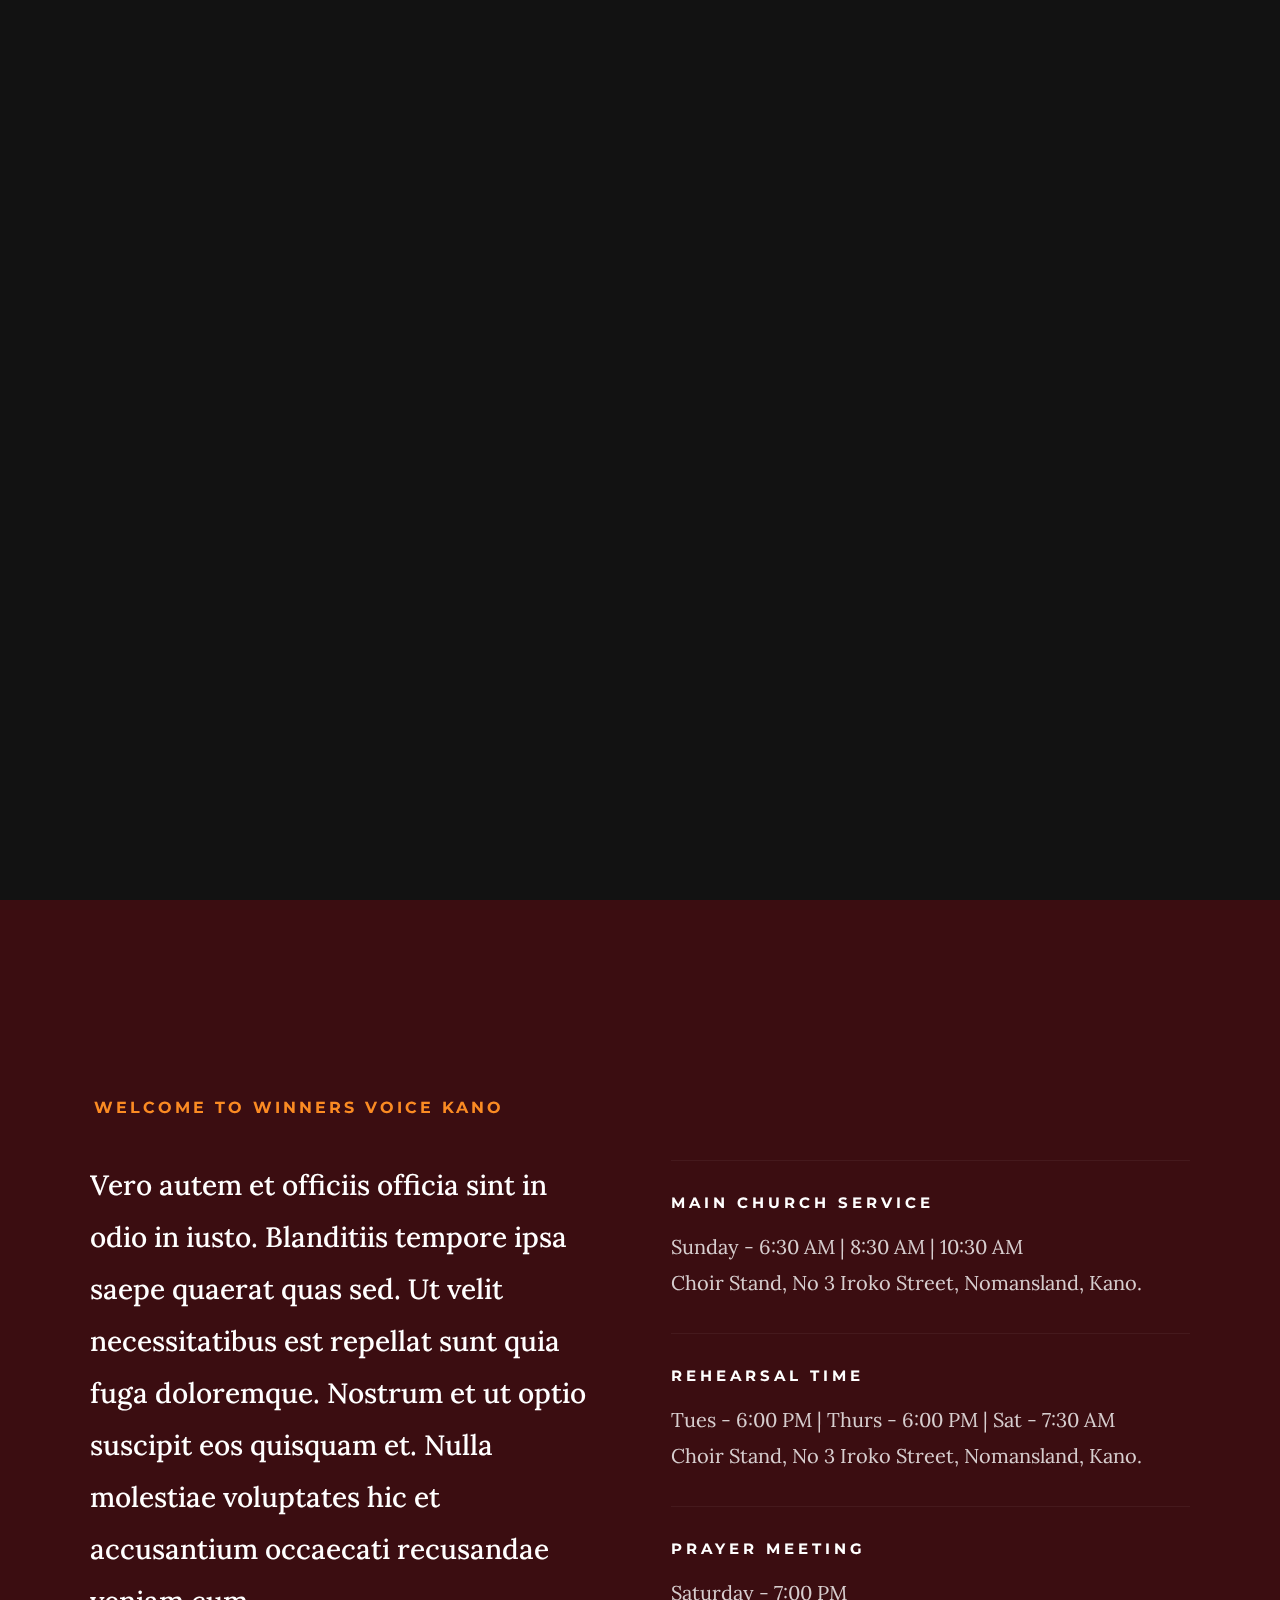
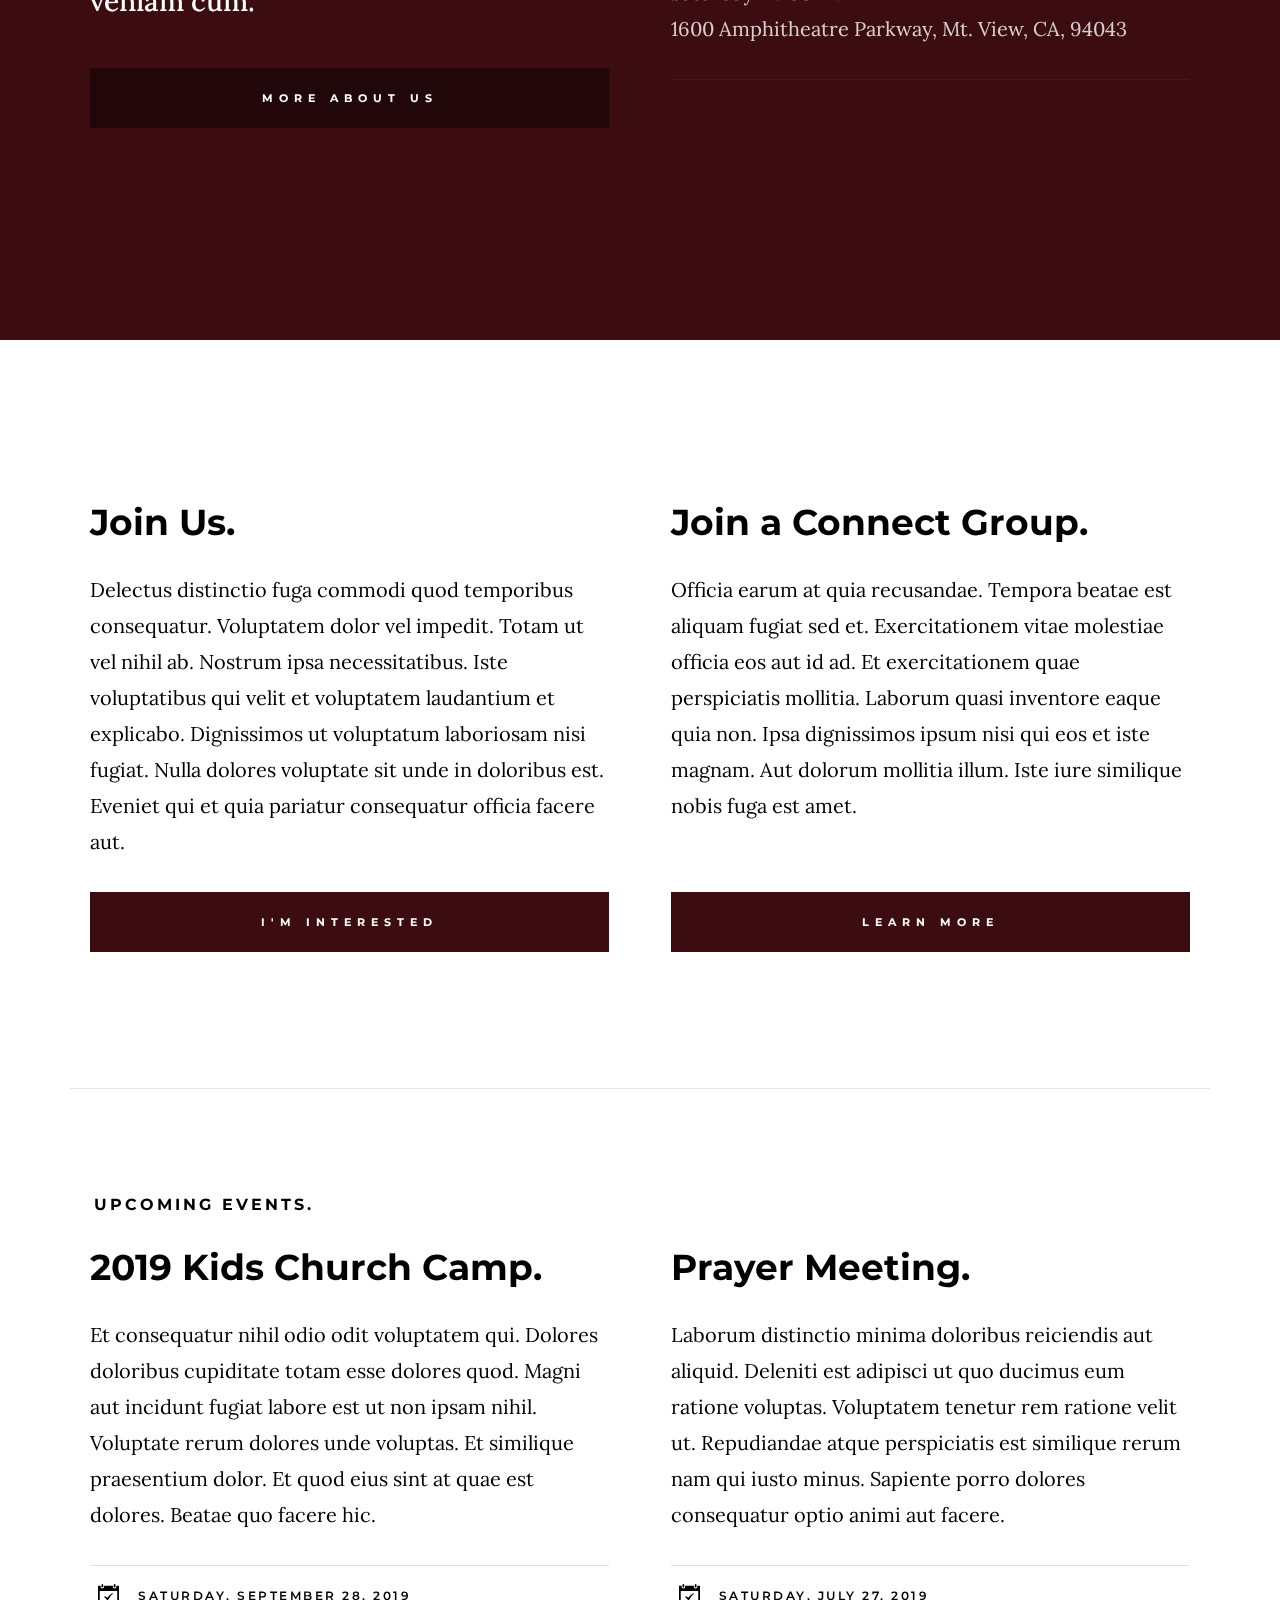
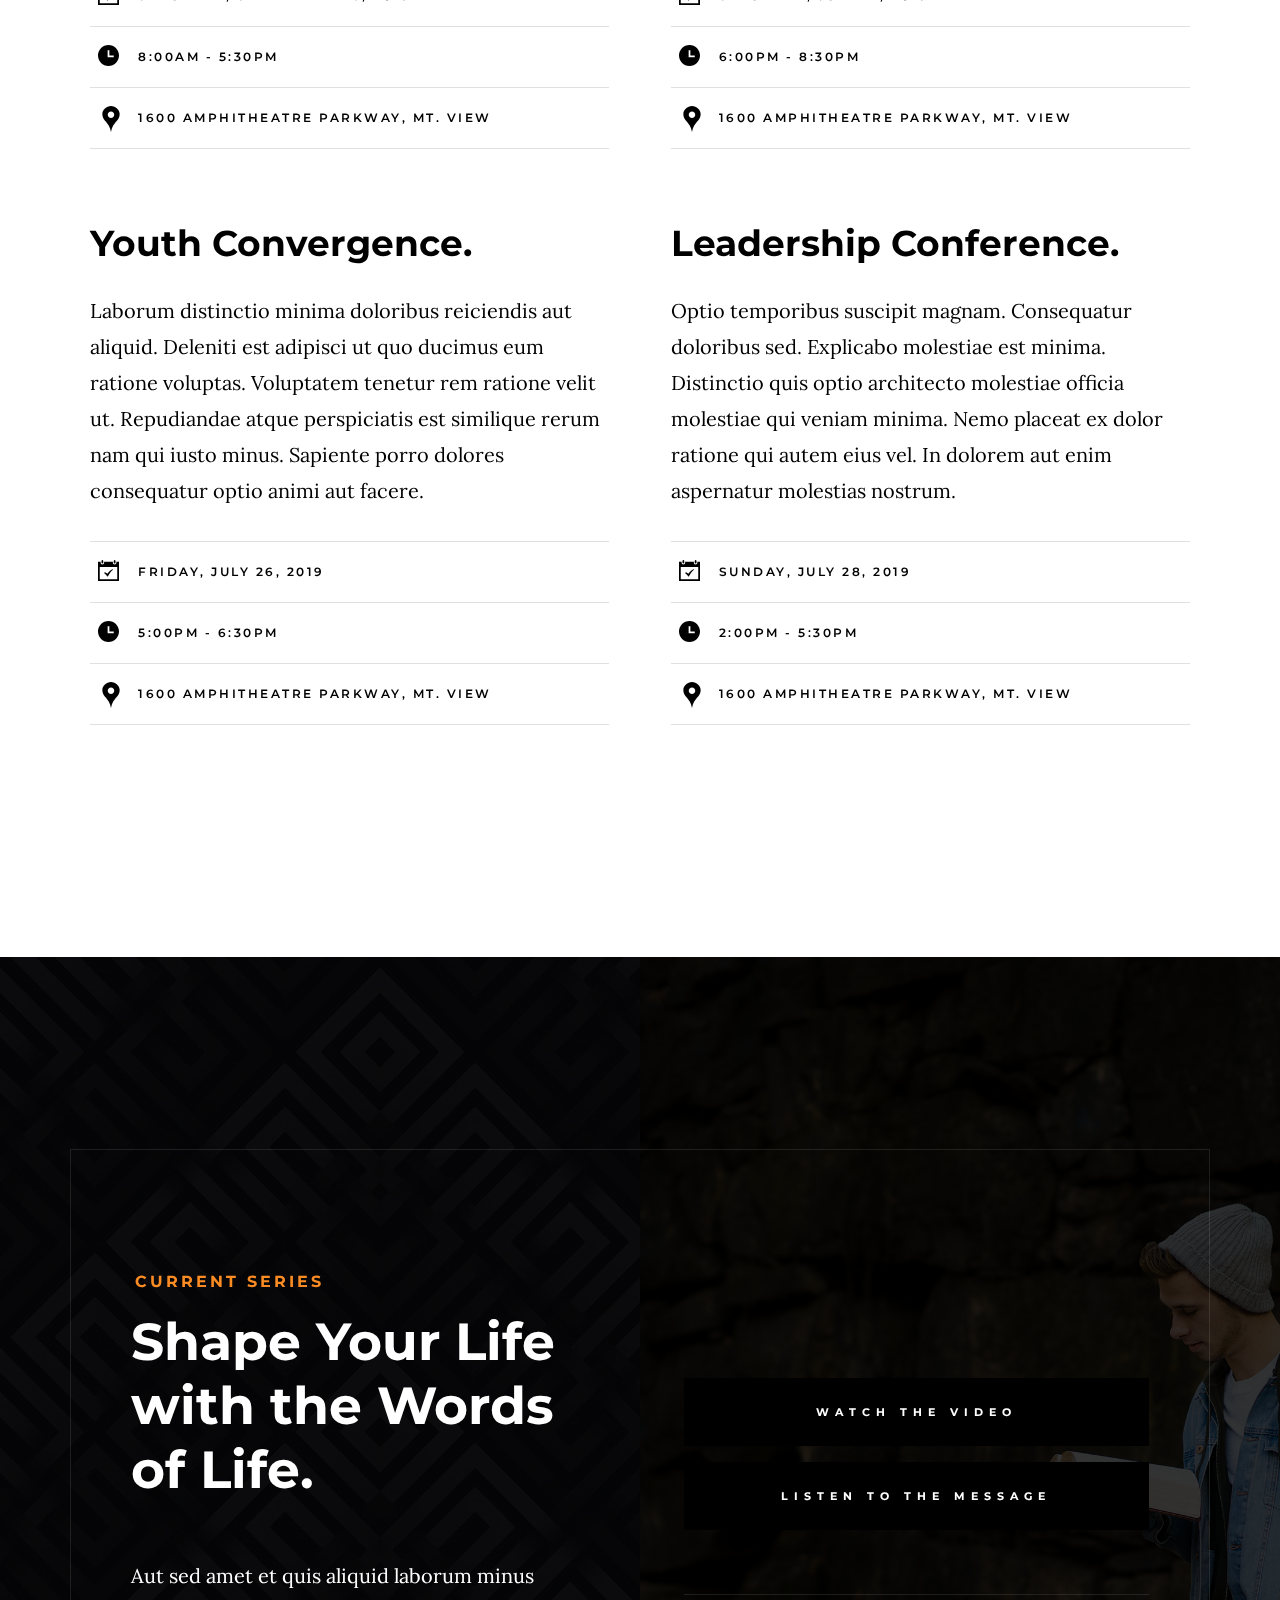
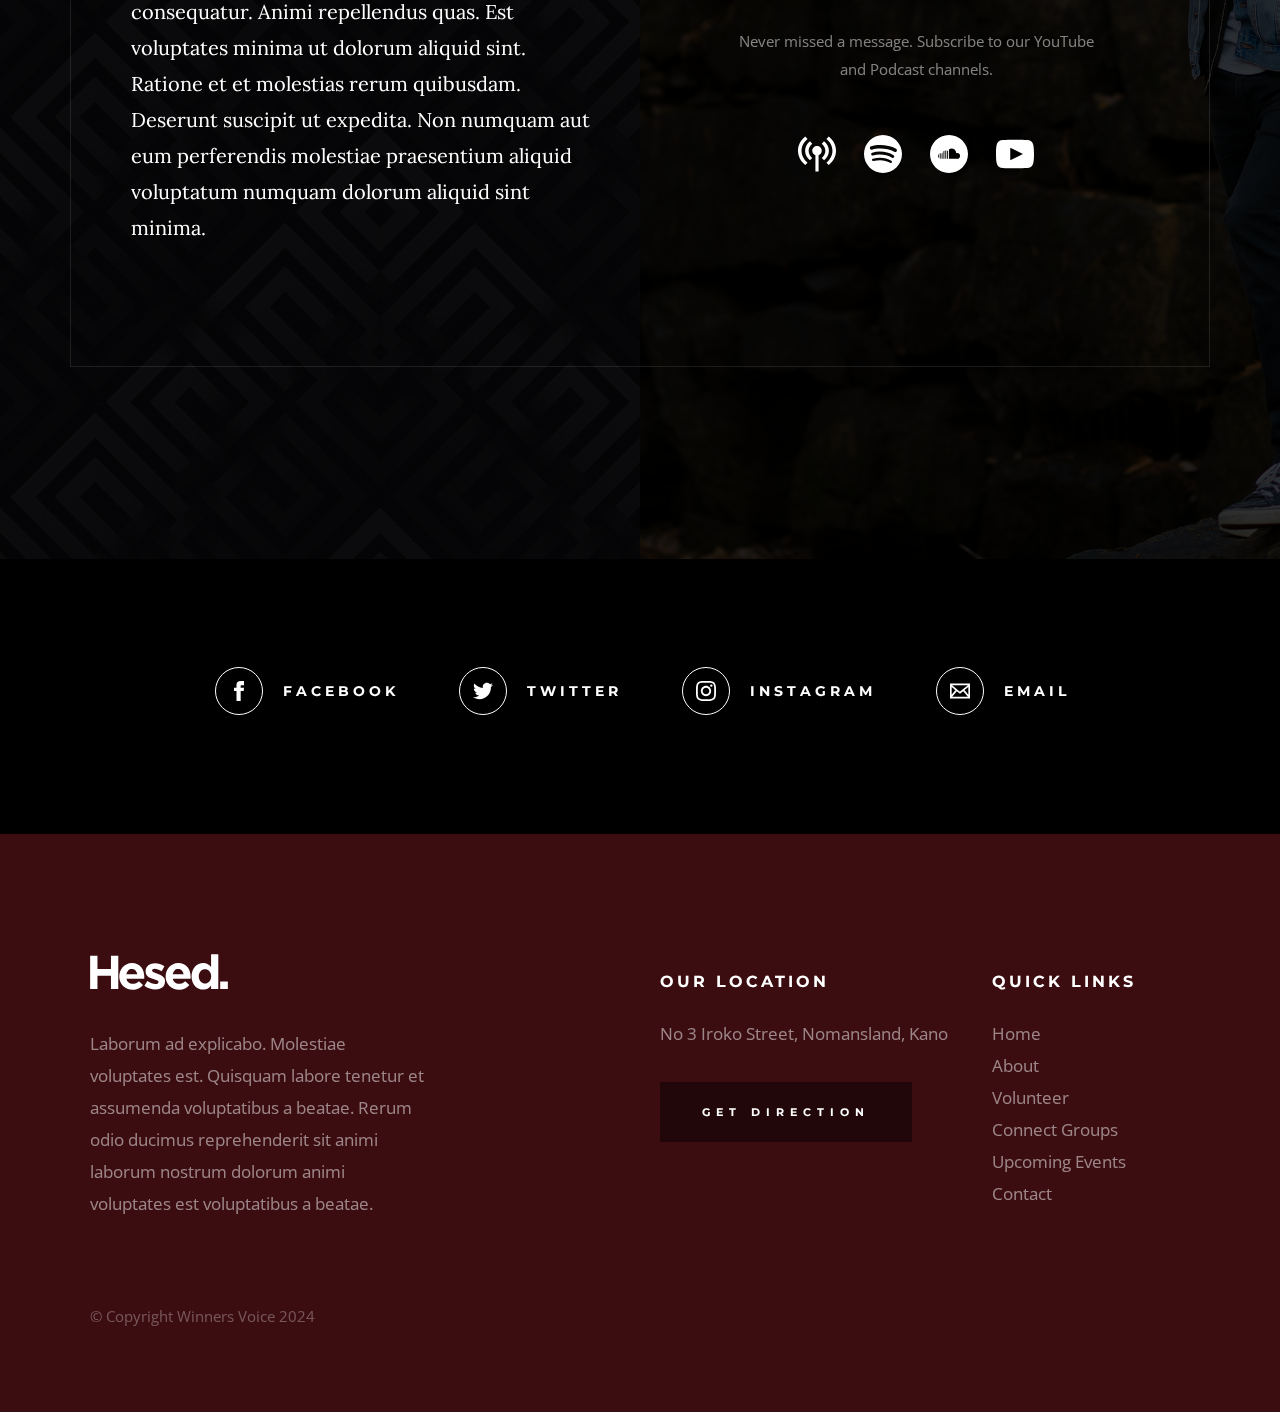
==== commit 55d44c7a: "update to first commit" ====
--- a/index.html
+++ b/index.html
@@ -70,7 +70,7 @@
 
     <!-- hero
     ================================================== -->
-    <section class="s-hero" data-parallax="scroll" data-image-src="images/hero-bg-3000.jpg" data-natural-width=3000 data-natural-height=2000 data-position-y=center>
+    <section class="s-hero" data-parallax="scroll" data-image-src="images/hero-bg-2000.jpg" data-natural-width=3000 data-natural-height=2000 data-position-y=center>
 
         <div class="hero-left-bar"></div>
 
@@ -134,7 +134,7 @@
                 Nostrum et ut optio suscipit eos quisquam et. Nulla molestiae 
                 voluptates hic et accusantium occaecati recusandae veniam cum.
                 </p>
-                <a href="about.html" class="btn btn--primary btn--about">More About Blessed</a>
+                <a href="about.html" class="btn btn--primary btn--about">More About Us</a>
             </div>
 
             <div class="column large-half medium-full">
@@ -394,9 +394,7 @@
                     <div class="column large-7 medium-full">
                         <h4 class="h6">Our Location</h4>
                         <p>
-                        1600 Amphitheatre Parkway <br>
-                        Mountain View, California <br>
-                        94043 US
+                        No 3 Iroko Street, Nomansland, Kano
                         </p>
         
                         <p>
@@ -420,8 +418,8 @@
 
         <div class="row footer-bottom">
             <div class="column ss-copyright">
-                <span>© Copyright Blessed 2019</span> 
-                <span>Design by <a href="https://www.styleshout.com/">StyleShout</a></span>
+                <span>© Copyright Winners Voice 2024</span> 
+                <!-- <span>Design by <a href="https://www.styleshout.com/">Victor</a></span> -->
             </div>
         </div> <!-- footer-bottom -->
 
